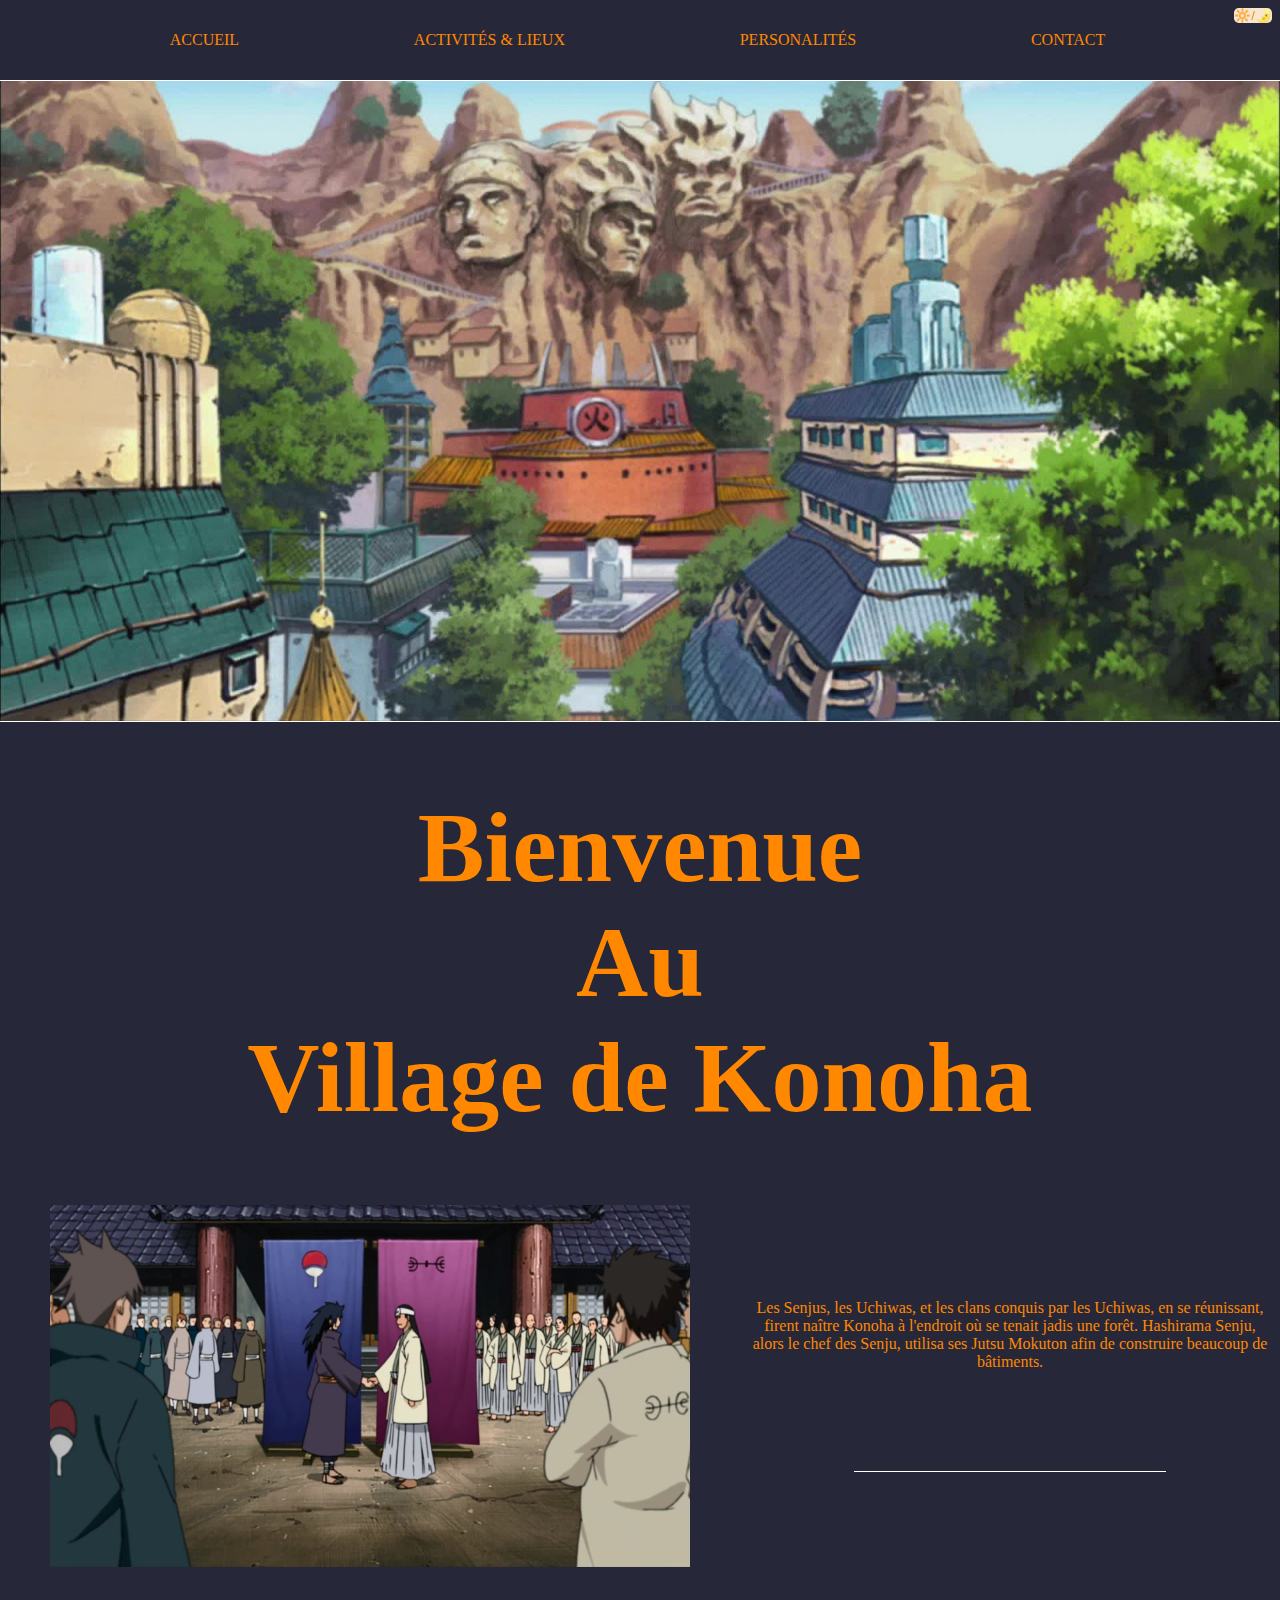
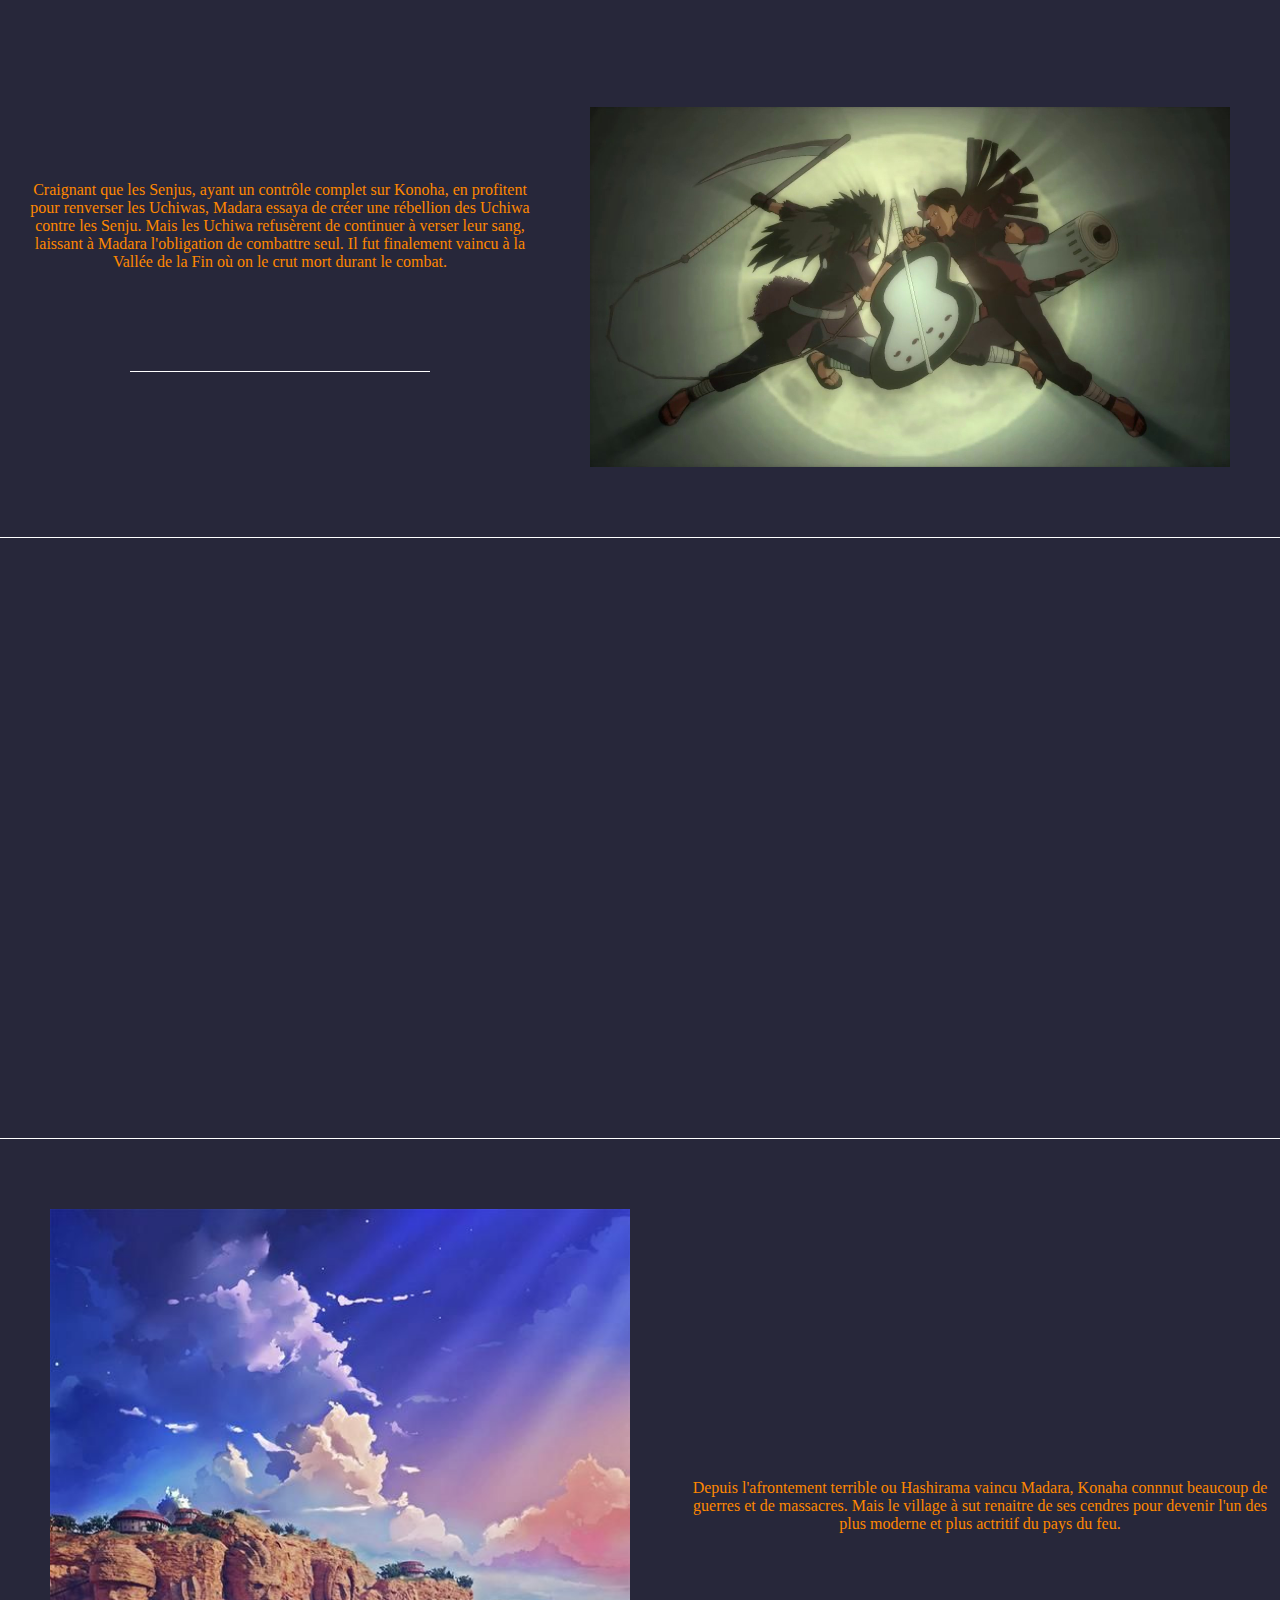
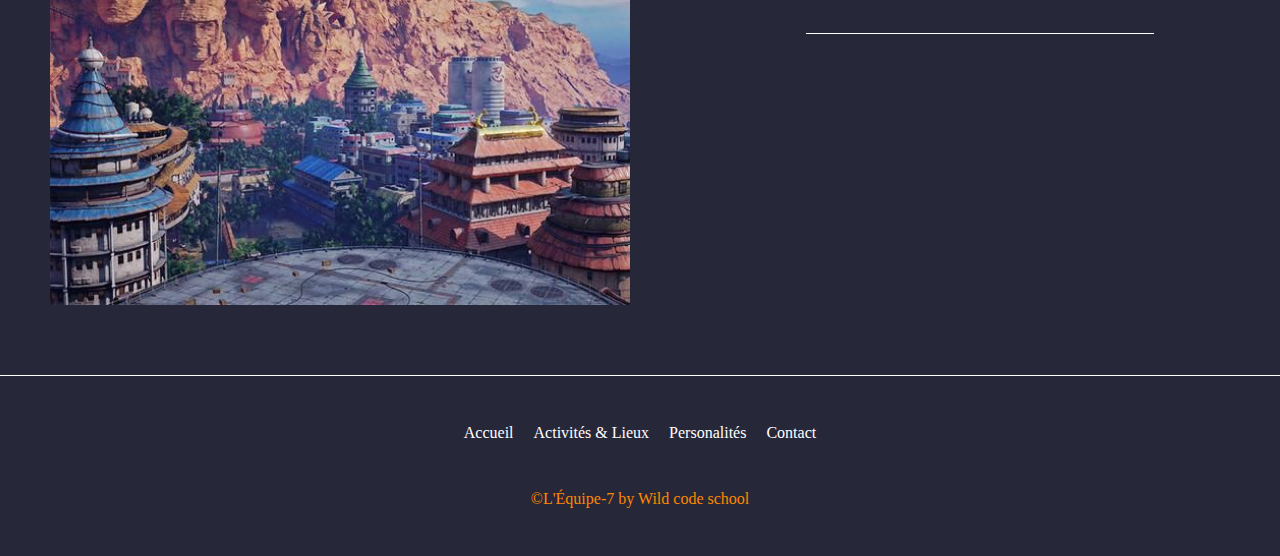
==== index.html @ 93fa55a9 "conflit" ====
<!DOCTYPE html>
<html lang="en">
  <head>
    <meta charset="UTF-8" />
    <meta http-equiv="X-UA-Compatible" content="IE=edge" />
    <meta name="viewport" content="width=device-width, initial-scale=1.0" />
    <title>Document</title>
    <link rel="stylesheet" href="style.css" />
  </head>
  <body>
    <header>
      <div class="btn-nav">
        <div class="barre"></div>
        <div class="barre"></div>
        <div class="barre"></div>
      </div>
      <div class="nav" id="nav">
        <ul>
          <li><a href="index.html">Accueil</a></li>
          <li><a href="lieu.html">Activités & Lieux</a></li>
          <li><a href="perso.html">Personalités</a></li>
          <li><a href="contact.html">Contact</a></li>
        </ul>
      </div>
      <button id="btn-toggle">&#x1F506;/&#x1F31B;</button>
    </header>
    <main>
      <div id="home">
        <img src="assets/konoha.jpeg" alt="" />
        <h1>
          Bienvenue <br />
          Au <br />
          Village de Konoha
        </h1>
      </div>
      <section class="one">
        <img src="assets/Uchiwa_et_Senju.webp" alt="status" />

        <p>
          Les Senjus, les Uchiwas, et les clans conquis par les Uchiwas, en se
          réunissant, firent naître Konoha à l'endroit où se tenait jadis une
          forêt. Hashirama Senju, alors le chef des Senju, utilisa ses Jutsu
          Mokuton afin de construire beaucoup de bâtiments.
          <span class="line"></span>
        </p>
      </section>
      <section class="two">
        <img src="assets/combat.jpeg" alt="status" />
        <p>
          Craignant que les Senjus, ayant un contrôle complet sur Konoha, en
          profitent pour renverser les Uchiwas, Madara essaya de créer une
          rébellion des Uchiwa contre les Senju. Mais les Uchiwa refusèrent de
          continuer à verser leur sang, laissant à Madara l'obligation de
          combattre seul. Il fut finalement vaincu à la Vallée de la Fin où on
          le crut mort durant le combat. <span class="line"></span>
        </p>
      </section>
      <div id="middle"></div>
      <section class="three">
        <img src="assets/Konohaaa.jpeg" alt="status" />
        <p>
          Depuis l'afrontement terrible ou Hashirama vaincu Madara, Konaha
          connnut beaucoup de guerres et de massacres. Mais le village à sut
          renaitre de ses cendres pour devenir l'un des plus moderne et plus
          actritif du pays du feu. <span class="line"></span>
        </p>
      </section>
    </main>
    <footer class="foot">

      <ul>
        <li><a href="index.html">Accueil</a></li>
        <li><a href="">Activités & Lieux</a></li>
        <li><a href="">Personalités</a></li>
        <li><a href="contact.html">Contact</a></li>
      </ul>
      <p>&copy;L'Équipe-7 by Wild code school</p>
    </footer>

    <script src="app.js"></script>
    <script src="theme.js"></script>
  </body>
</html>
---- style.css ----
* {
  margin: 0;
  padding: 0;
}
body.light {
  background-color: rgb(247, 231, 208);
  color: black;
}
header.light {
  background-color: rgb(247, 231, 208);
  color: black;
}
.nav.light {
  background-color: rgb(247, 231, 208);
  color: black;
}
button.dark {
  background-color: rgb(39, 39, 58);
}
div.barre.dark {
  background-color: rgb(39, 39, 58);
}
a.light {
  color: black !important;
}

button {
  background-color: rgb(247, 231, 208);
  border-radius: 0.3rem;
  color: rgb(255, 136, 0);
  border: none;
  cursor: pointer;
  float: right;
  z-index: 150;
  position: absolute;
  right: 0;
  margin: 0.5rem 0.5rem 0 0;
}

#home img{
    width: 100%;
    border-bottom: solid 1px white;
}
#home h1{
    width: 100%;
    height: 100%;
    padding-top: 5%;
    text-align: center;
}

body {
  background-color: rgb(39, 39, 58);
  color: rgb(255, 136, 0);
}


#home h1 {
  width: 100%;
  height: 100%;
  /* margin-top: 50%; */
  padding-top: 5%;
  text-align: center;
  /* font-size: 0px; */
}
#middle {
  display: none;
}
/* HEADER ET MENU BURGER*/

.nav {
  position: fixed;
  left: 0;
  padding: 30px;
  background-color: rgb(39, 39, 58);
  /*width: 25%;*/
  height: 100%;
  transform: translateX(-150%);
  -webkit-transform: rotateX(-150%);
  transition: transform.6s ease-in-out;
  -webkit-transition: transform.6s ease-in-out;
  border-bottom: solid 1px rgb(255, 255, 255);
  z-index: 50;
}
.nav.isOpen {
  transform: translateX(0%);
  -webkit-transform: translateX(0%);
}
.nav ul {
  align-items: center;
}
.nav ul li {
  list-style: none;
  margin: 40px 0;
  padding-right: 5px;
}
.nav ul li:hover {
  border-bottom: solid 1px orange;
}
.nav ul li a {
  color: rgb(255, 136, 0);
  text-transform: uppercase;
  margin: 20px 0;
  text-decoration: none;
}
.nav ul li a:hover {
  cursor: pointer;
  color: white;
}
.btn-nav {
  height: 30px;
  position: fixed;
  top: 10px;
  z-index: 20;
  margin: 15px;
  cursor: pointer;
  z-index: 99;
}
.btn-nav .barre.white {
  background: white;
}
.btn-nav .barre {
  width: 30px;
  height: 3px;
  background-color: rgb(255, 255, 255);
  margin-top: 3px;
}
header {
  background-color: rgb(39, 39, 58);
  height: 70px;
  border-bottom: solid 1px white;
}
p {
  text-align: center;
}
.one img {
  width: 100%;
  margin: 20px 0;
}
.one p {
  padding: 10px;
  font-size: 16px;
}
.two img {
  width: 100%;
  margin: 20px 0;
}
.two p {
  padding: 10px;
  font-size: 16px;
  padding-bottom: 30px;
}
.three img {
  width: 100%;
  margin: 20px 0;
}
.three p {
  padding: 10px;
  font-size: 16px;
}
    /*CONTENU FOOTER*/
.foot {
    display: flex;
    justify-content: space-evenly;
    align-items: center;
    background-color:rgb(39,39,58);
    border-top: solid 1px white;
    height: 20vh;
    flex-direction: column;
}
.foot ul {
    list-style: none;
    display: flex;
    justify-content: space-between;
}
.foot li{
    margin-left: 10px ;
    margin-right: 10px ;

}
.foot a {
    text-decoration: none;
    color: #fff;

}
     /* MEDIA RESPONSIVE*/

@media screen and (min-width: 768px) {
  .one {
    display: flex;
    align-items: center;
  }
  .two {
    display: flex;
    align-items: center;
    flex-direction: row-reverse;
  }
  .three {
    display: flex;
    align-items: center;
  }
  .one img {
    padding: 50px;
    width: 50%;
  }
  .one p {
    width: 80ch;
  }
  .two img {
    padding: 50px;
    width: 50%;
  }
  .two p {
    width: 90ch;
    margin-left: 20px;
  }
  .three img {
    padding: 50px;
    width: 50%;
  }
  .three p {
    width: 80ch;
  }
  .nav {
    width: 100%;
    height: 80px;
    transform: translateX(0%);
    -webkit-transform: rotateX(0%);
    margin: 0;
    padding: 0;
  }
  .nav ul {
    display: flex;
    justify-content: space-evenly;
    height: 100%;
  }
  .nav ul li {
    list-style: none;
    margin: 0;
  }
  header {
    height: 20px;
  }
  #home img {
    width: 100%;
    height: 700px;
    border-bottom: solid 1px white;
  }
  #home h1 {
    width: 100%;
    height: 100%;
    /* margin-top: 50%; */
    padding-top: 5%;
    font-size: 3rem;
    text-align: center;
    font-size: 100px;
  }
  h2 {
    display: flex;
    justify-content: center;
    align-items: flex-end;
    height: 5vw;
    font-size: 40px;
  }
  .line {
    height: 1px;
    width: 60%;
    background-color: #fff;
    display: block;
    margin: 0 auto;
    margin-top: 100px;
  }
  .btn-nav .barre {
    display: none;
  }
  #middle {
    background-image: url(assets/madara.webp);
    background-attachment: fixed;
    background-position: center;
    background-repeat: no-repeat;
    background-size: cover;
    z-index: 20;
    height: 600px;
    border-bottom: solid 1px white;
    border-top: solid 1px white;
    display: block;
  }
}
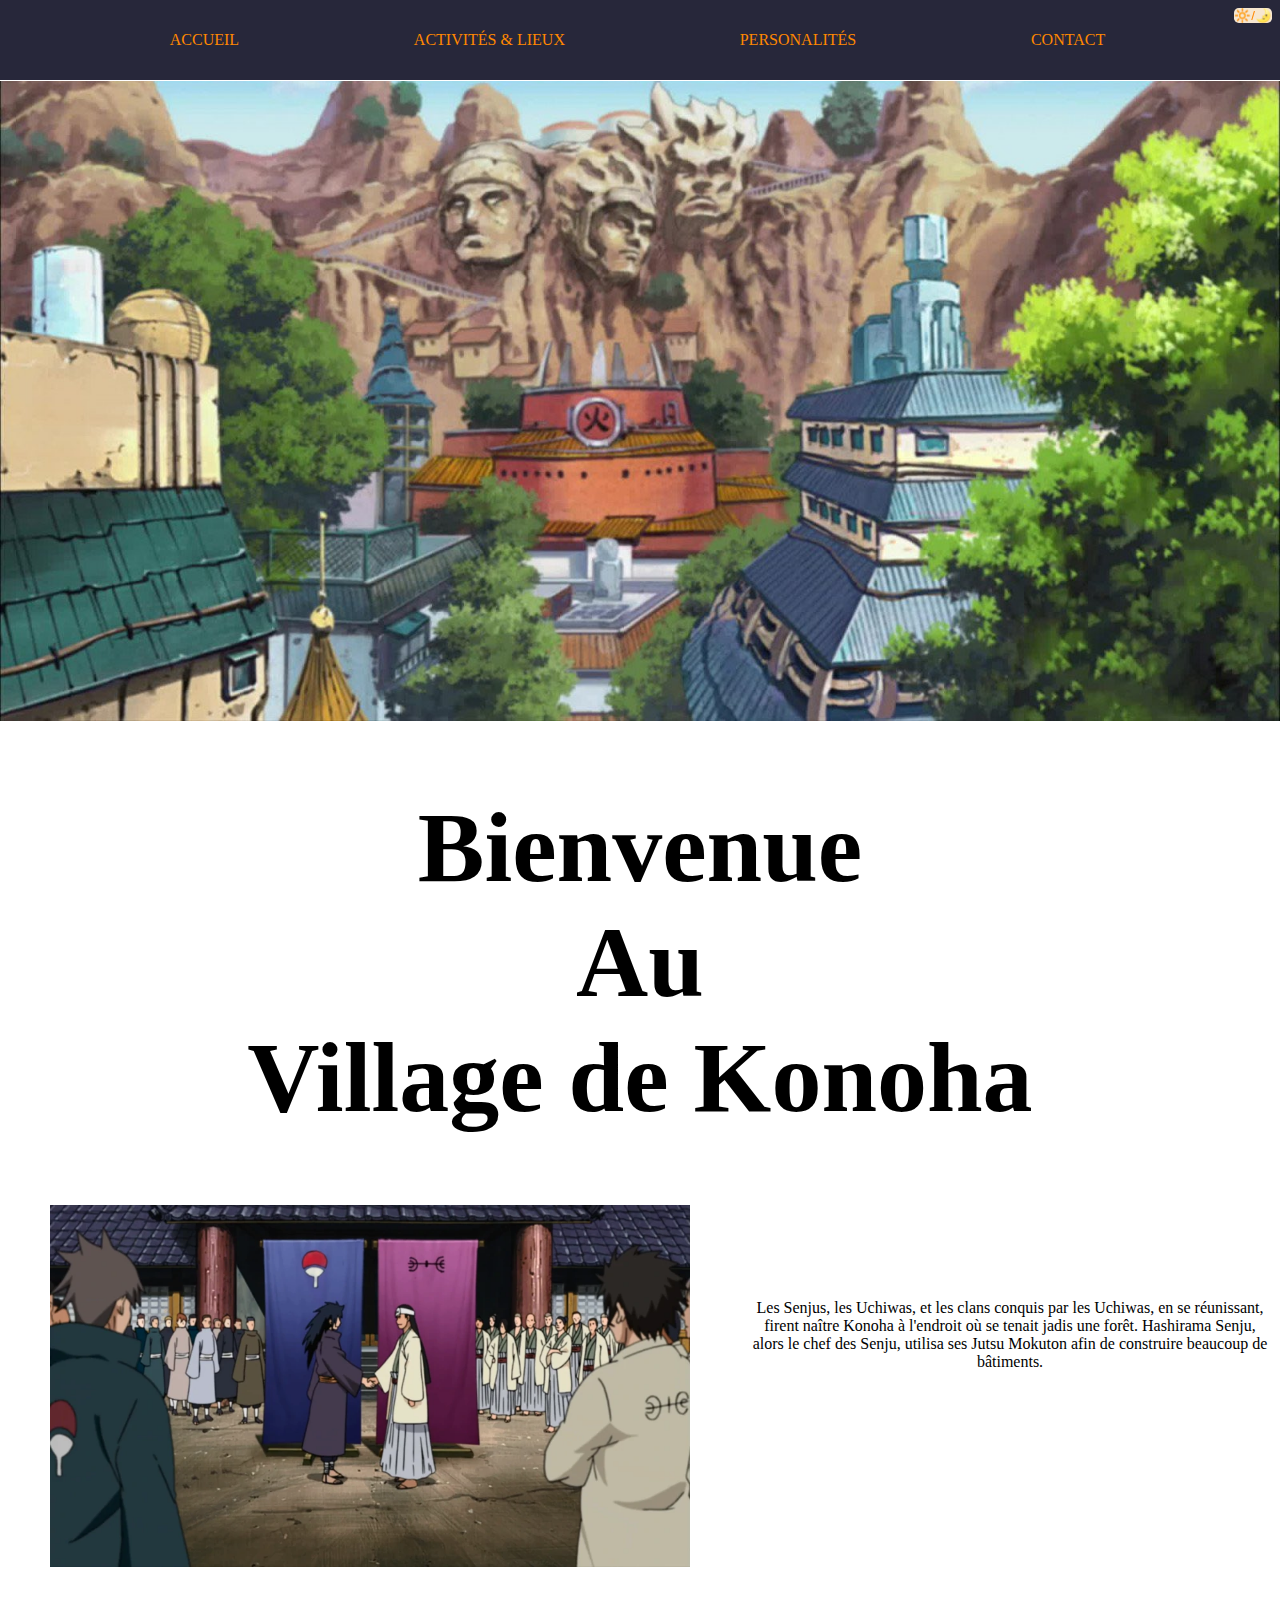
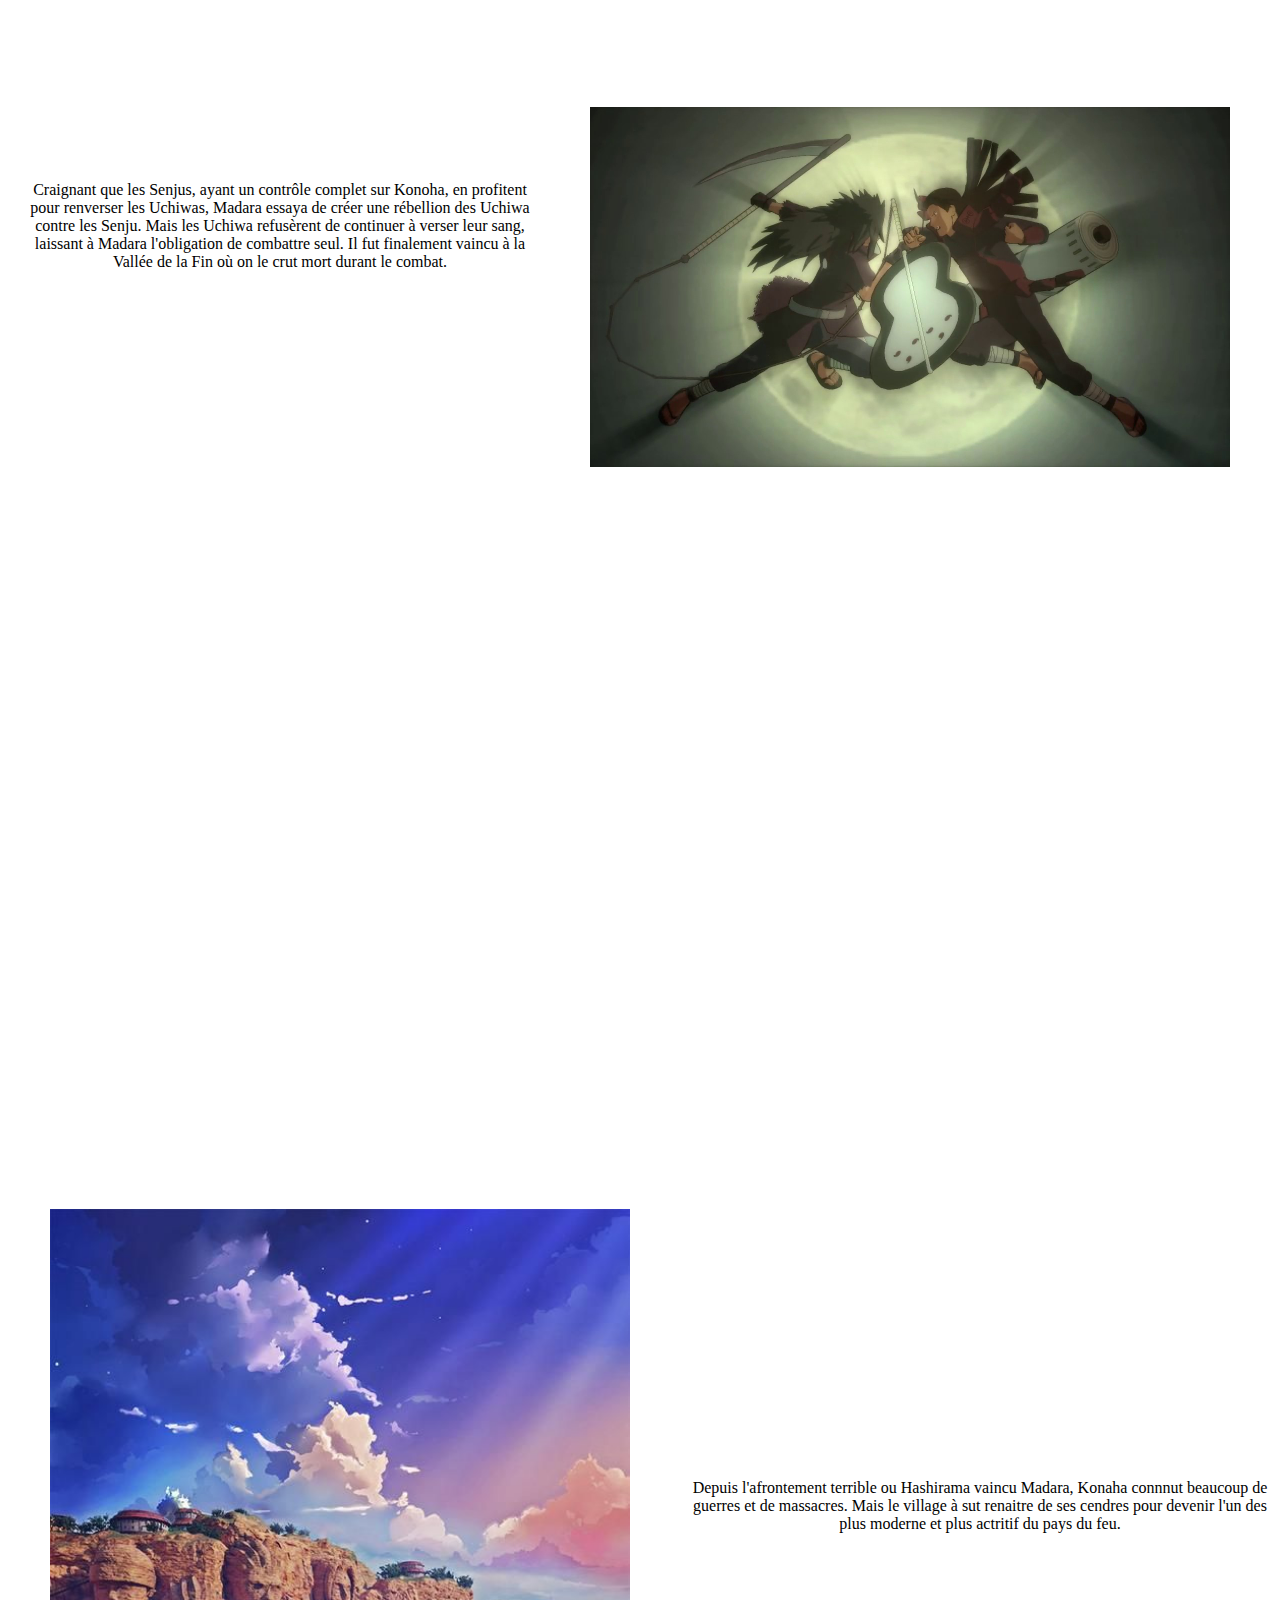
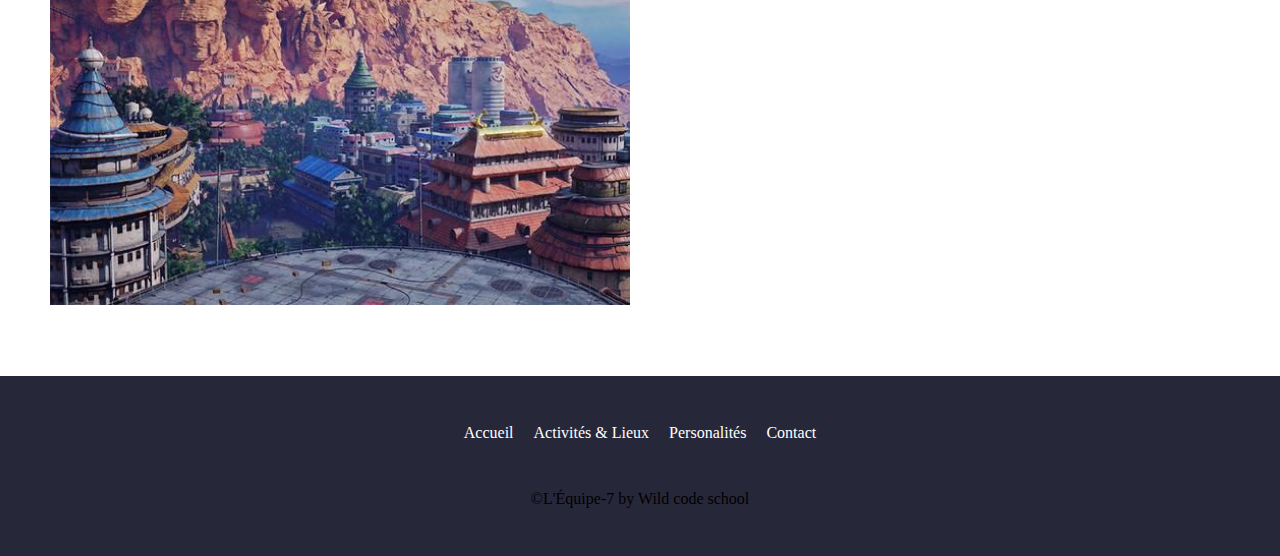
==== commit b37b8711: "c'est de la merde" ====
--- a/index.html
+++ b/index.html
@@ -35,7 +35,6 @@
       </div>
       <section class="one">
         <img src="assets/Uchiwa_et_Senju.webp" alt="status" />
-
         <p>
           Les Senjus, les Uchiwas, et les clans conquis par les Uchiwas, en se
           réunissant, firent naître Konoha à l'endroit où se tenait jadis une
@@ -67,7 +66,6 @@
       </section>
     </main>
     <footer class="foot">
-
       <ul>
         <li><a href="index.html">Accueil</a></li>
         <li><a href="">Activités & Lieux</a></li>
--- a/style.css
+++ b/style.css
@@ -6,6 +6,10 @@
   background-color: rgb(247, 231, 208);
   color: black;
 }
+p.card-p {
+  color: white;
+}
+
 header.light {
   background-color: rgb(247, 231, 208);
   color: black;
@@ -20,9 +24,7 @@
 div.barre.dark {
   background-color: rgb(39, 39, 58);
 }
-a.light {
-  color: black !important;
-}
+
 
 button {
   background-color: rgb(247, 231, 208);
@@ -36,7 +38,6 @@
   right: 0;
   margin: 0.5rem 0.5rem 0 0;
 }
-
 #home img{
     width: 100%;
     border-bottom: solid 1px white;
@@ -47,13 +48,6 @@
     padding-top: 5%;
     text-align: center;
 }
-
-body {
-  background-color: rgb(39, 39, 58);
-  color: rgb(255, 136, 0);
-}
-
-
 #home h1 {
   width: 100%;
   height: 100%;
@@ -115,6 +109,10 @@
   cursor: pointer;
   z-index: 99;
 }
+
+ul li a.light {
+  color: black ;
+}
 .btn-nav .barre.white {
   background: white;
 }
@@ -182,6 +180,11 @@
     color: #fff;
 
 }
+
+
+
+
+
      /* MEDIA RESPONSIVE*/
 
 @media screen and (min-width: 768px) {
@@ -272,6 +275,7 @@
   .btn-nav .barre {
     display: none;
   }
+  
   #middle {
     background-image: url(assets/madara.webp);
     background-attachment: fixed;
@@ -284,4 +288,4 @@
     border-top: solid 1px white;
     display: block;
   }
-}+}
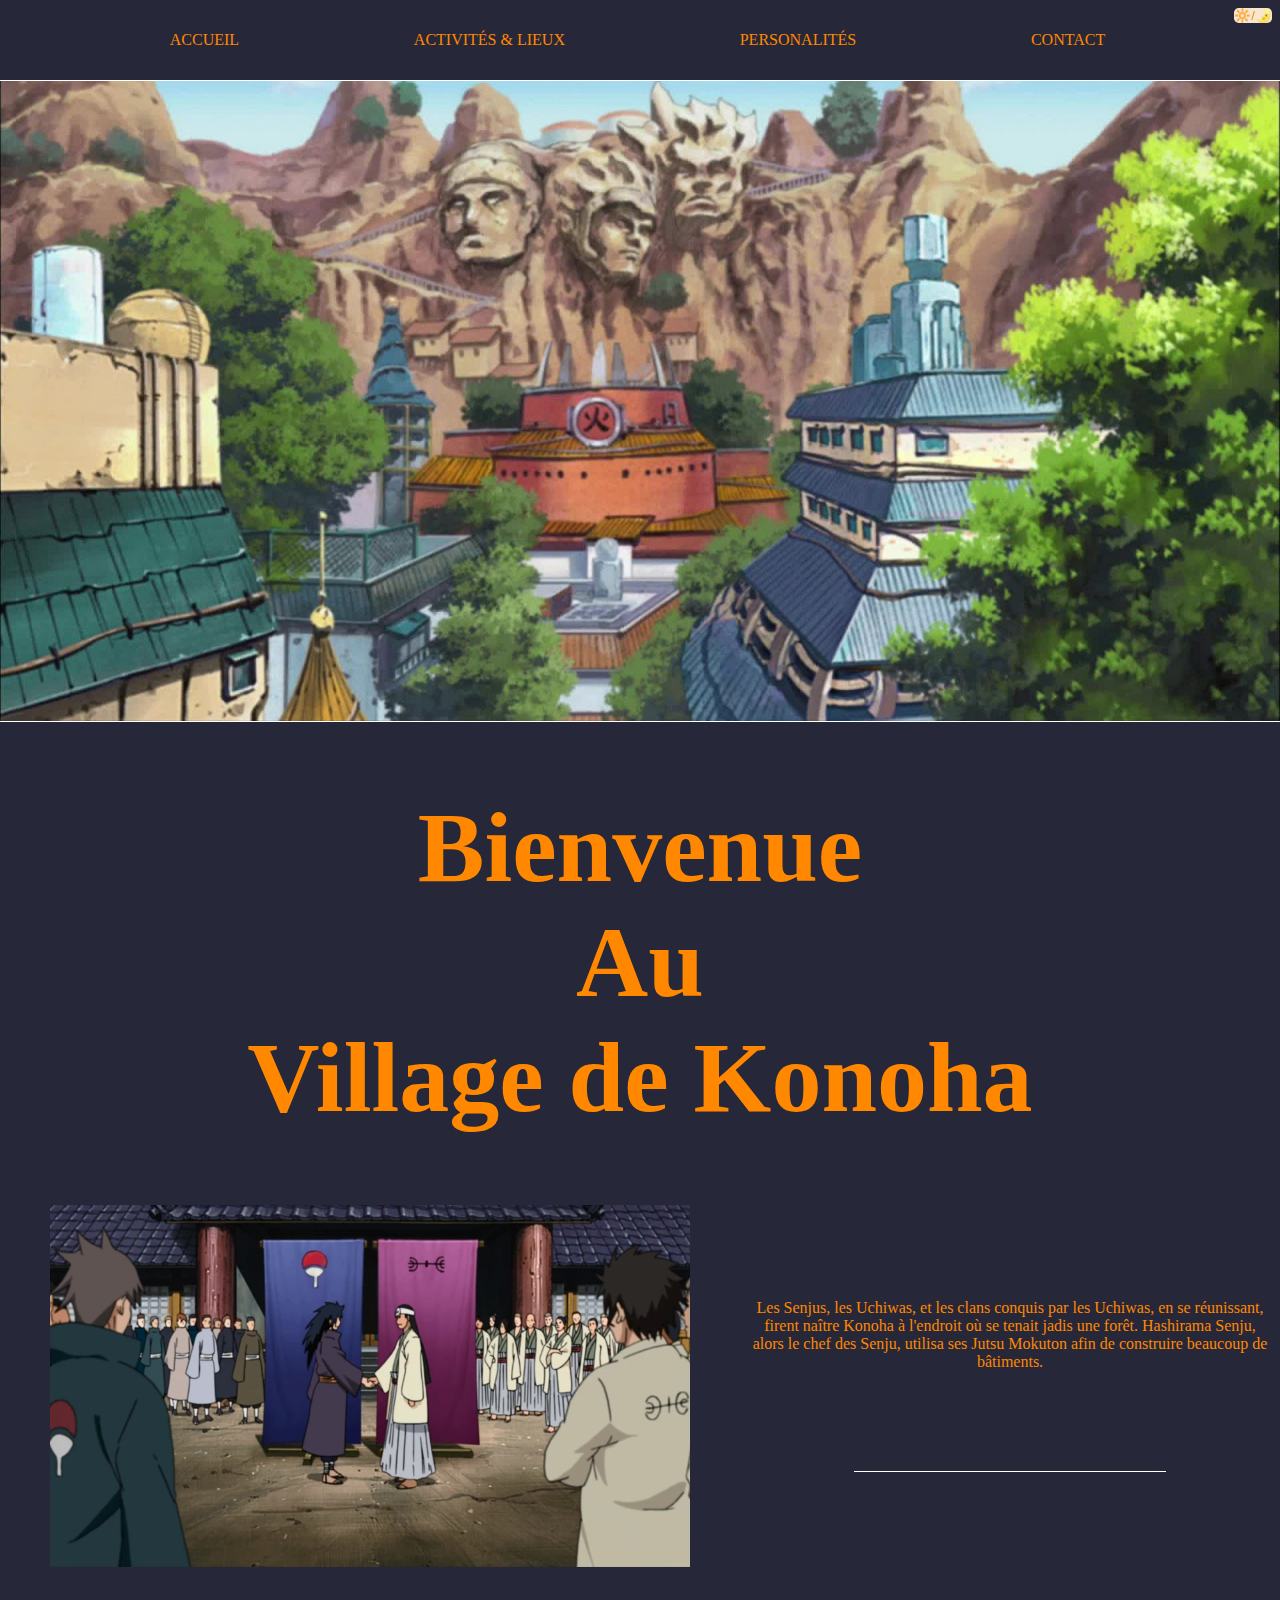
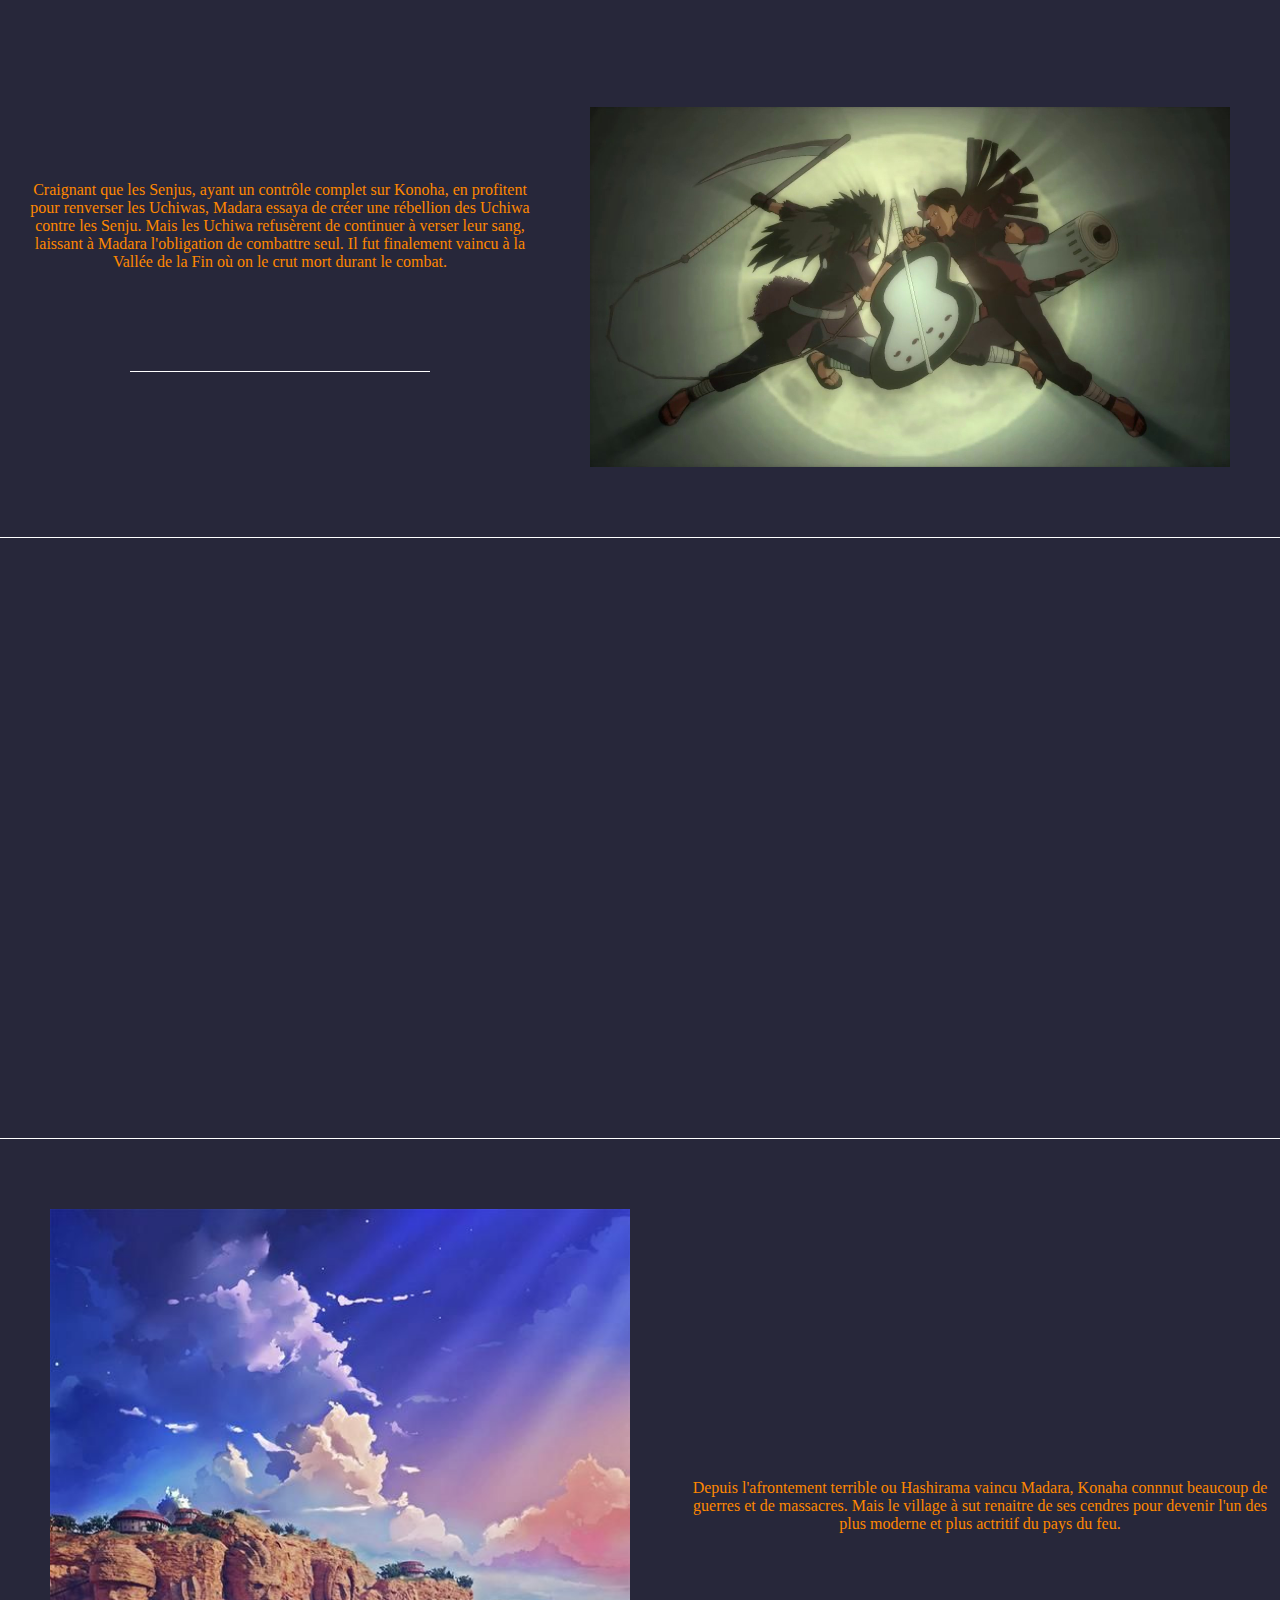
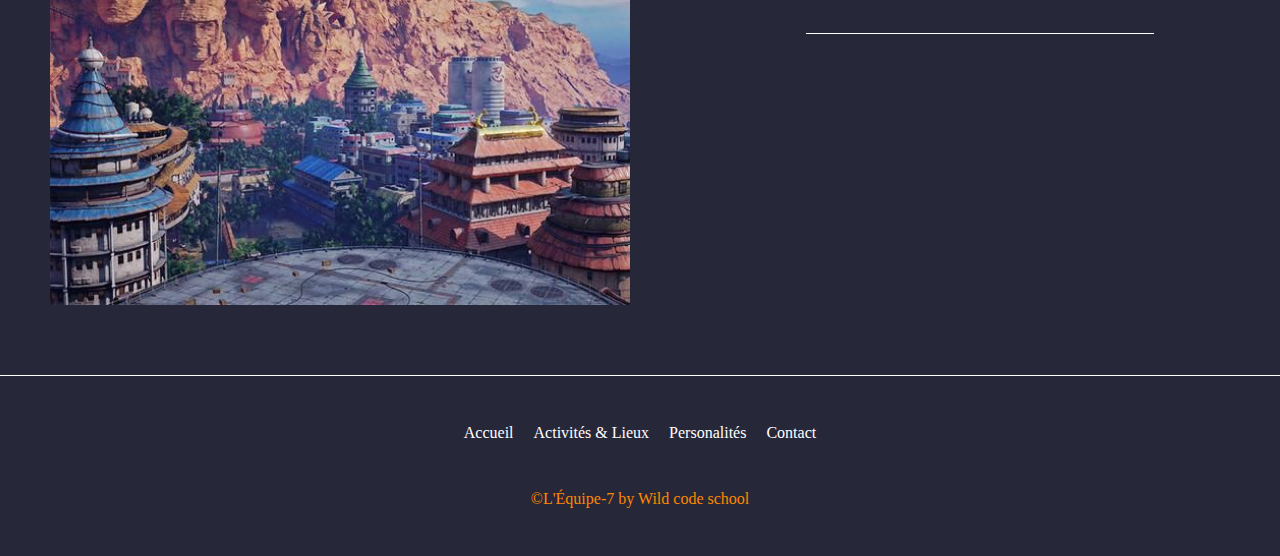
==== commit b561d4de: "presque finis" ====
--- a/index.html
+++ b/index.html
@@ -68,8 +68,8 @@
     <footer class="foot">
       <ul>
         <li><a href="index.html">Accueil</a></li>
-        <li><a href="">Activités & Lieux</a></li>
-        <li><a href="">Personalités</a></li>
+        <li><a href="lieu.html">Activités & Lieux</a></li>
+        <li><a href="perso.html">Personalités</a></li>
         <li><a href="contact.html">Contact</a></li>
       </ul>
       <p>&copy;L'Équipe-7 by Wild code school</p>
--- a/style.css
+++ b/style.css
@@ -24,7 +24,10 @@
 div.barre.dark {
   background-color: rgb(39, 39, 58);
 }
-
+body {
+  background-color: rgb(39, 39, 58);
+  color: rgb(255, 136, 0);
+}
 
 button {
   background-color: rgb(247, 231, 208);
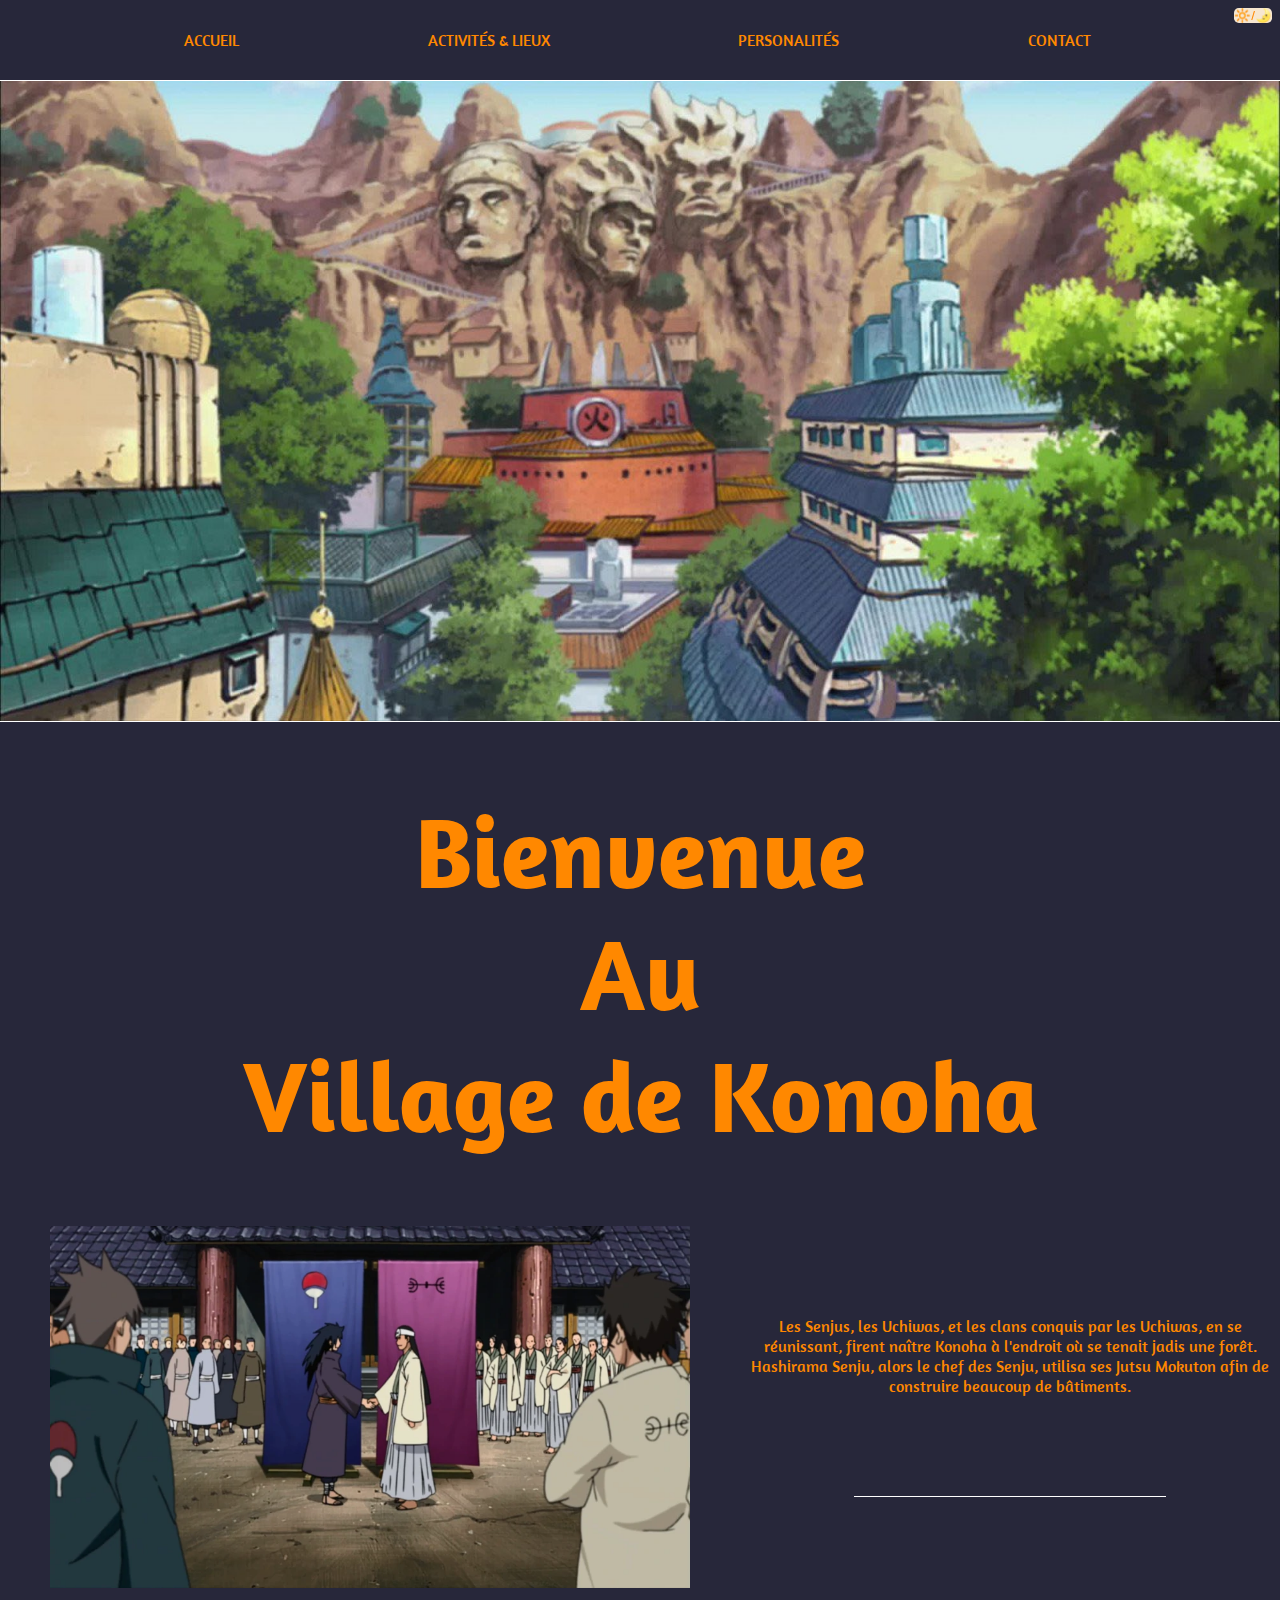
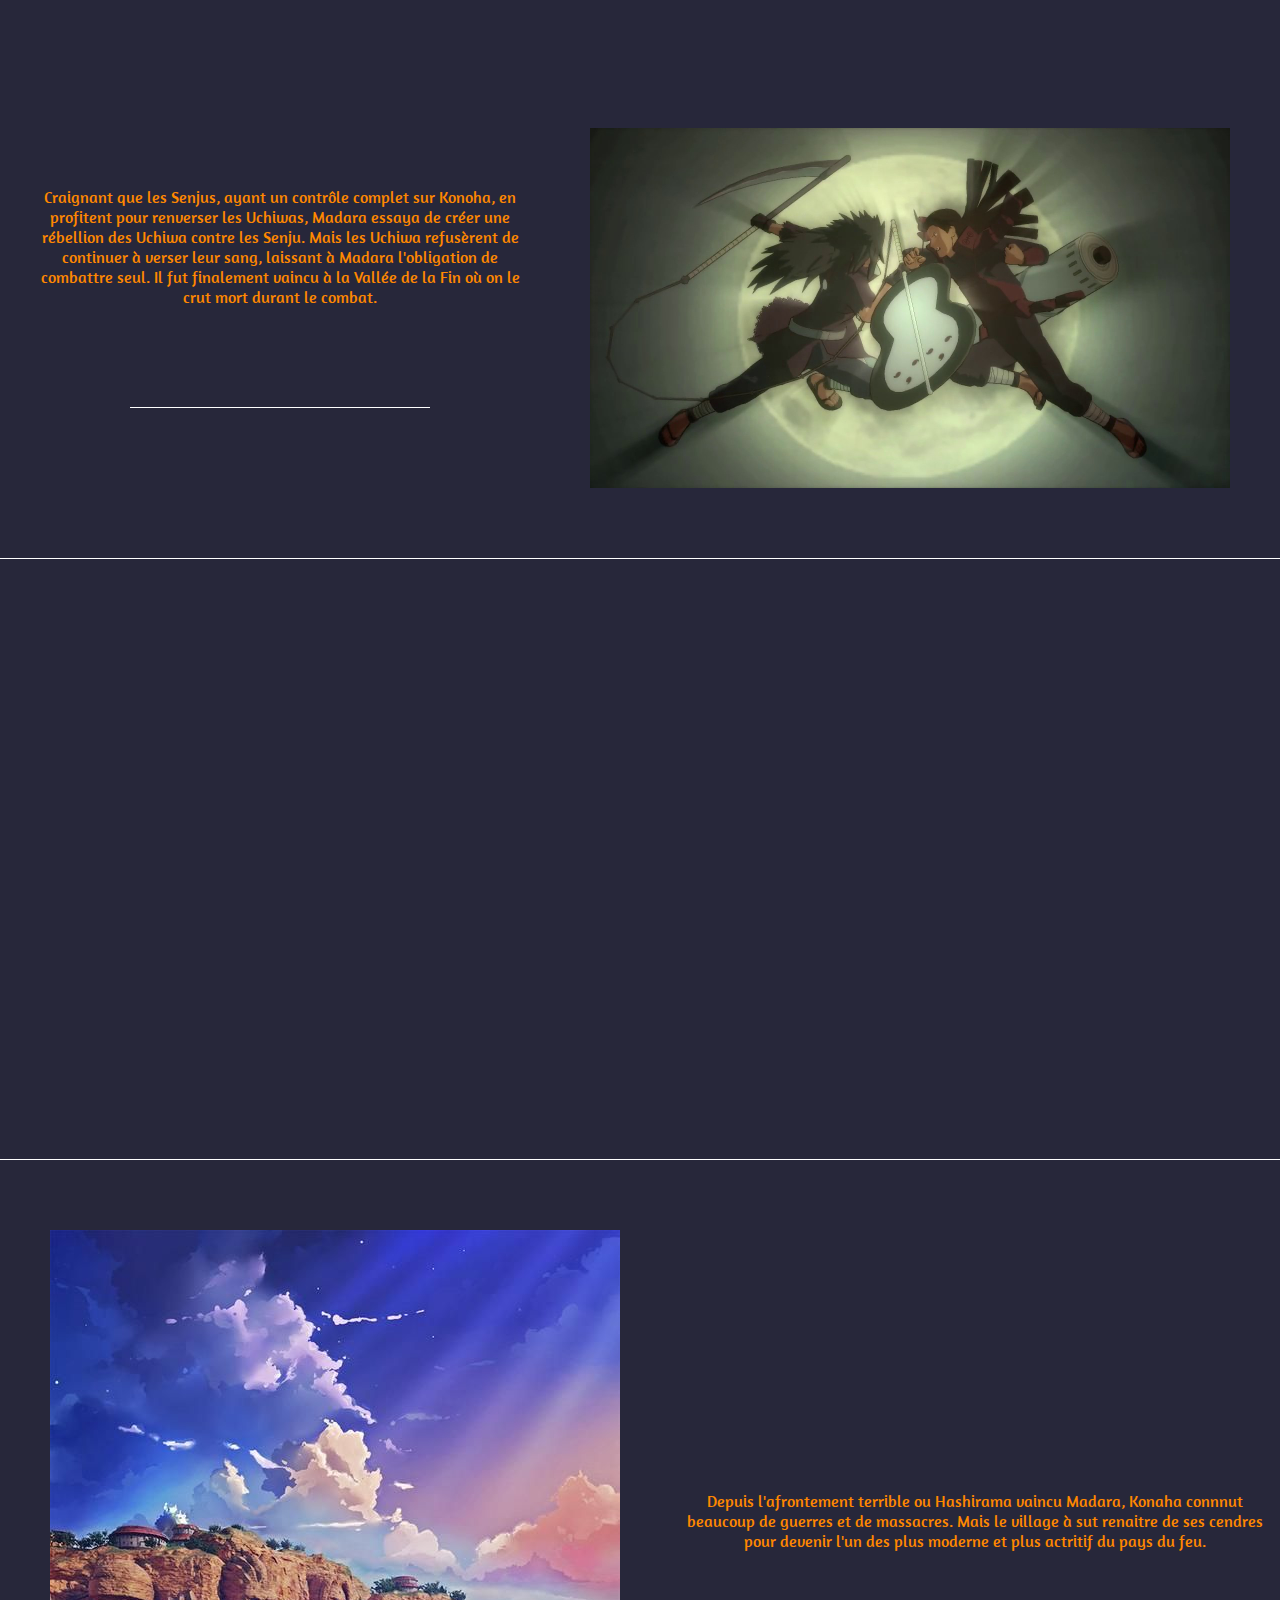
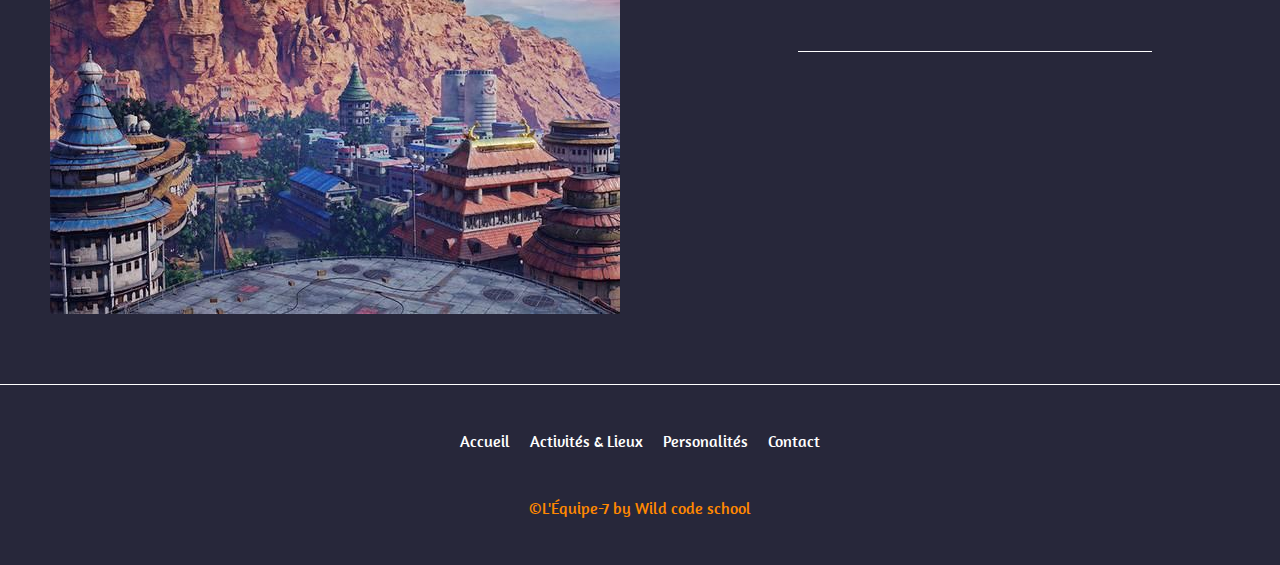
==== commit e75bb08f: "police" ====
--- a/index.html
+++ b/index.html
@@ -6,6 +6,9 @@
     <meta name="viewport" content="width=device-width, initial-scale=1.0" />
     <title>Document</title>
     <link rel="stylesheet" href="style.css" />
+    <link rel="preconnect" href="https://fonts.googleapis.com"> 
+<link rel="preconnect" href="https://fonts.gstatic.com" crossorigin> 
+<link href="https://fonts.googleapis.com/css2?family=Amaranth&display=swap" rel="stylesheet">
   </head>
   <body>
     <header>
--- a/style.css
+++ b/style.css
@@ -27,6 +27,7 @@
 body {
   background-color: rgb(39, 39, 58);
   color: rgb(255, 136, 0);
+  font-family: 'Amaranth', sans-serif;
 }
 
 button {
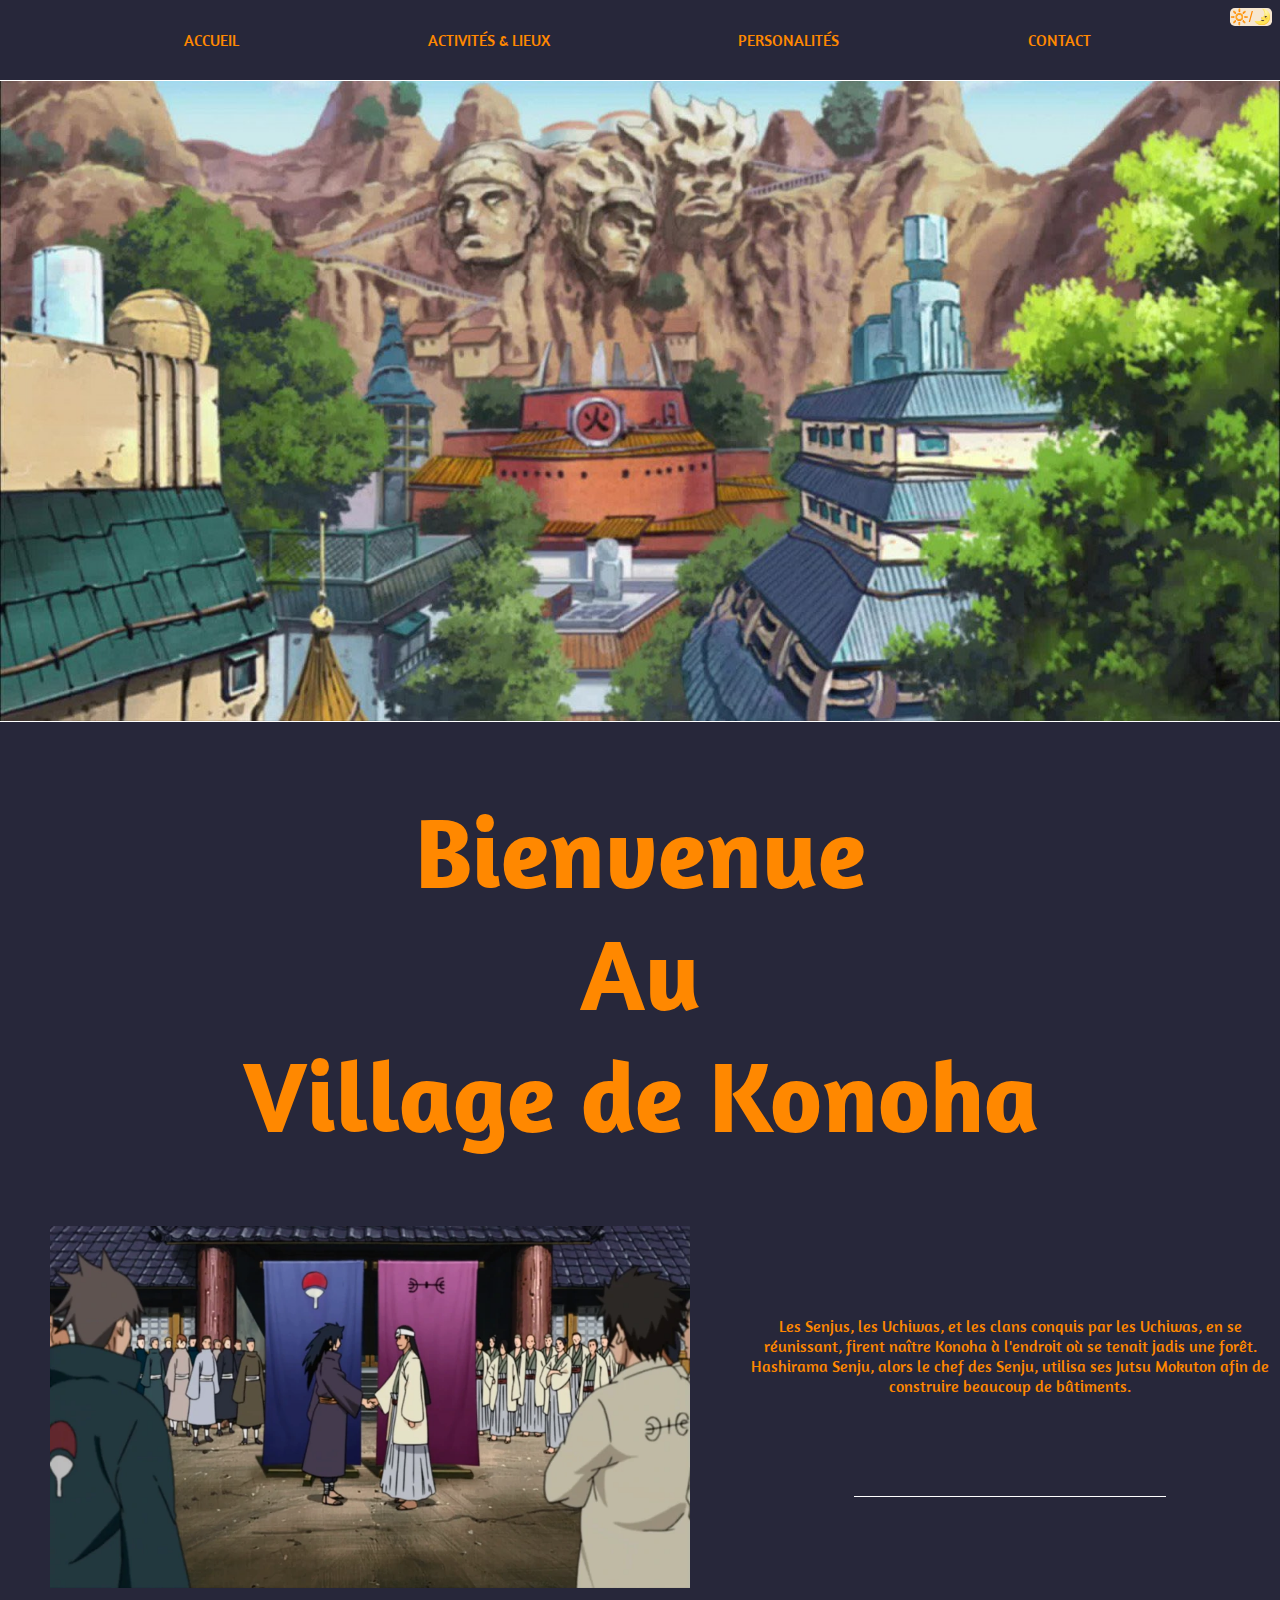
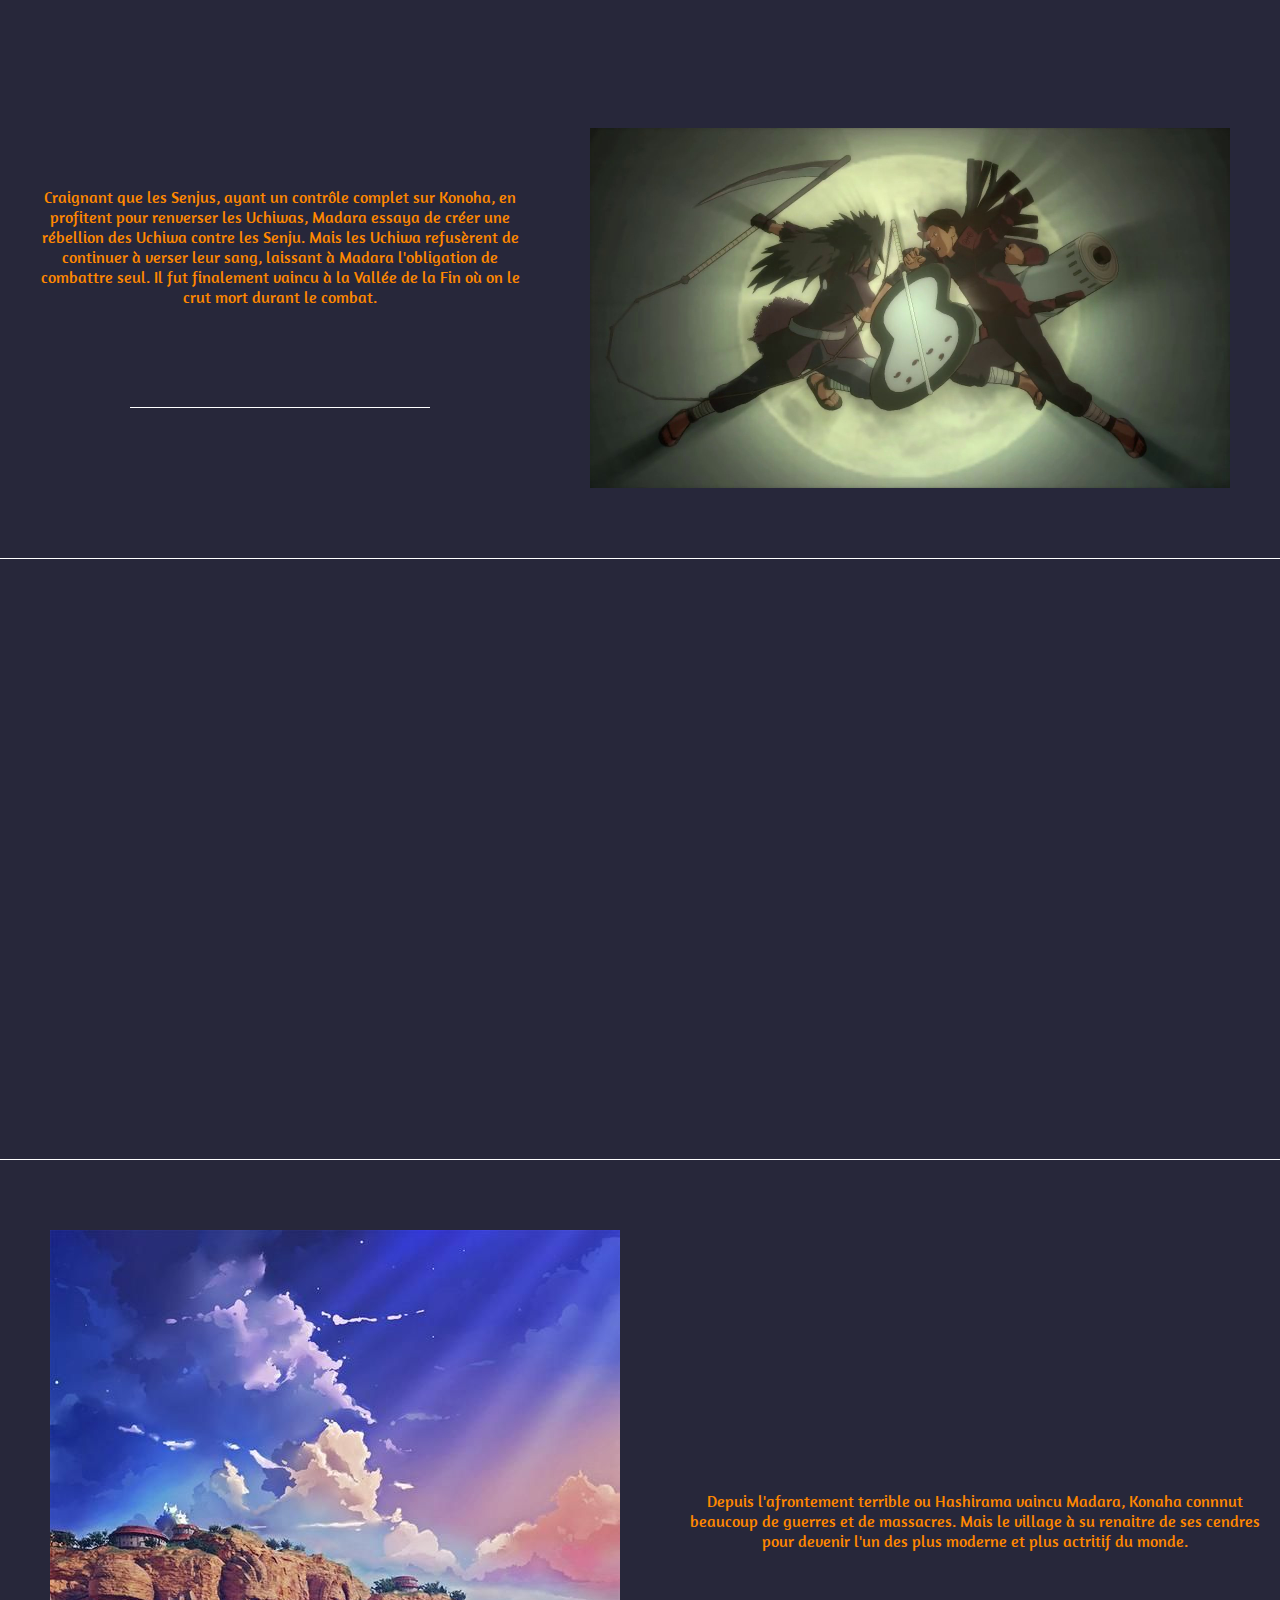
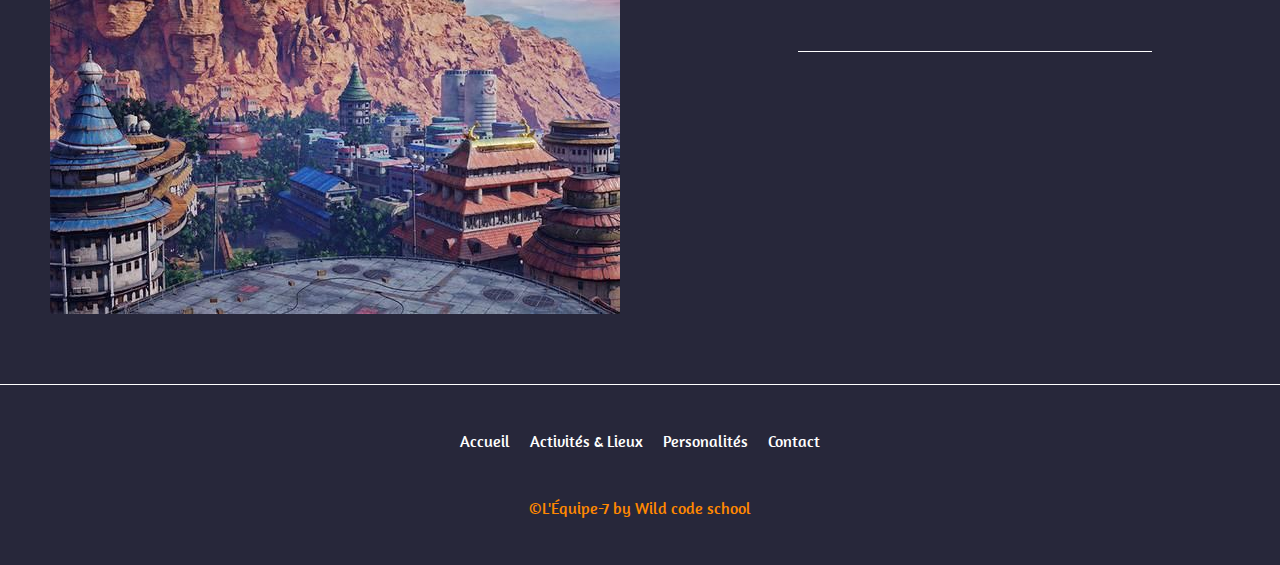
==== commit 90f440e7: "version final 1.01, ajustement texte" ====
--- a/index.html
+++ b/index.html
@@ -62,9 +62,9 @@
         <img src="assets/Konohaaa.jpeg" alt="status" />
         <p>
           Depuis l'afrontement terrible ou Hashirama vaincu Madara, Konaha
-          connnut beaucoup de guerres et de massacres. Mais le village à sut
+          connnut beaucoup de guerres et de massacres. Mais le village à su
           renaitre de ses cendres pour devenir l'un des plus moderne et plus
-          actritif du pays du feu. <span class="line"></span>
+          actritif du monde. <span class="line"></span>
         </p>
       </section>
     </main>
--- a/style.css
+++ b/style.css
@@ -8,6 +8,7 @@
 }
 p.card-p {
   color: white;
+  padding: 0 0.5rem 0 0.5rem;
 }
 
 header.light {
@@ -41,6 +42,7 @@
   position: absolute;
   right: 0;
   margin: 0.5rem 0.5rem 0 0;
+  font-size: 20px;
 }
 #home img{
     width: 100%;
@@ -91,9 +93,7 @@
   margin: 40px 0;
   padding-right: 5px;
 }
-.nav ul li:hover {
-  border-bottom: solid 1px orange;
-}
+
 .nav ul li a {
   color: rgb(255, 136, 0);
   text-transform: uppercase;
@@ -103,6 +103,7 @@
 .nav ul li a:hover {
   cursor: pointer;
   color: white;
+  border-bottom: solid 1px orange;
 }
 .btn-nav {
   height: 30px;
@@ -293,3 +294,6 @@
     display: block;
   }
 }
+button {
+  font-size: 15px;
+}
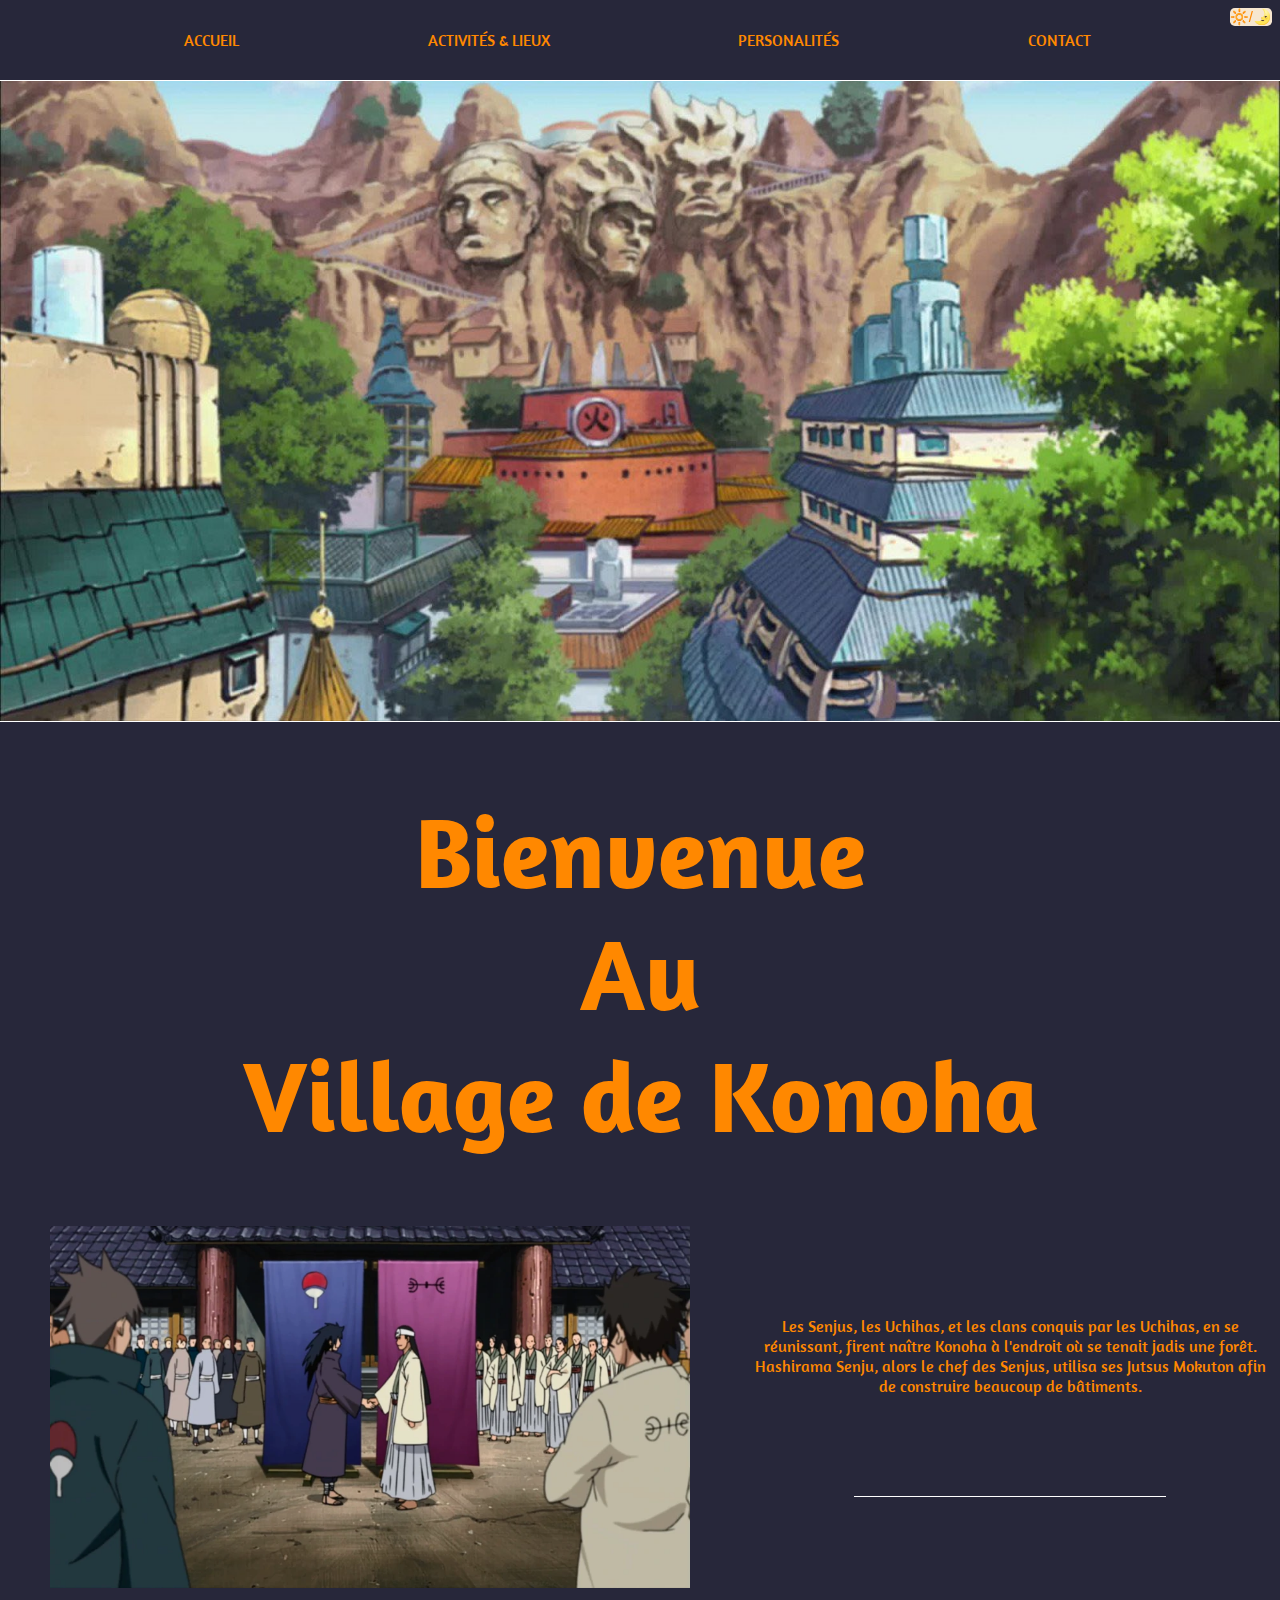
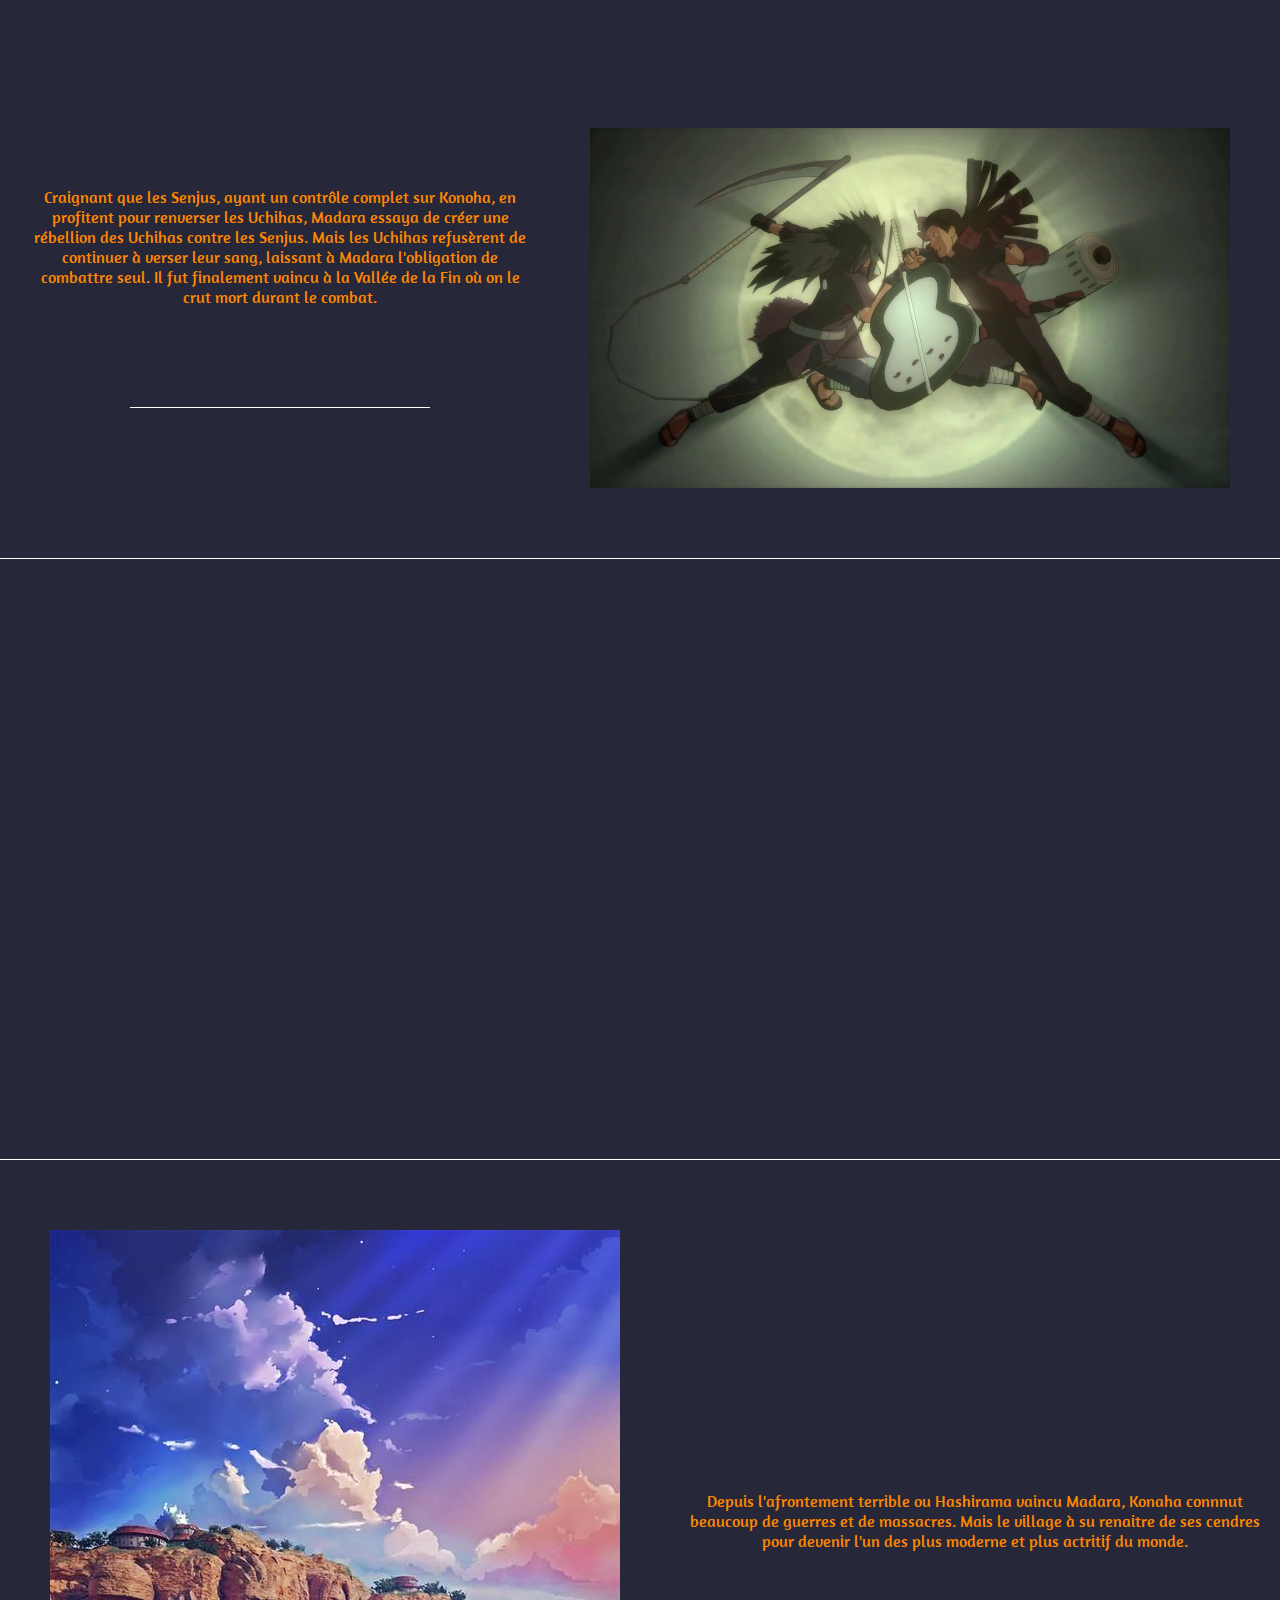
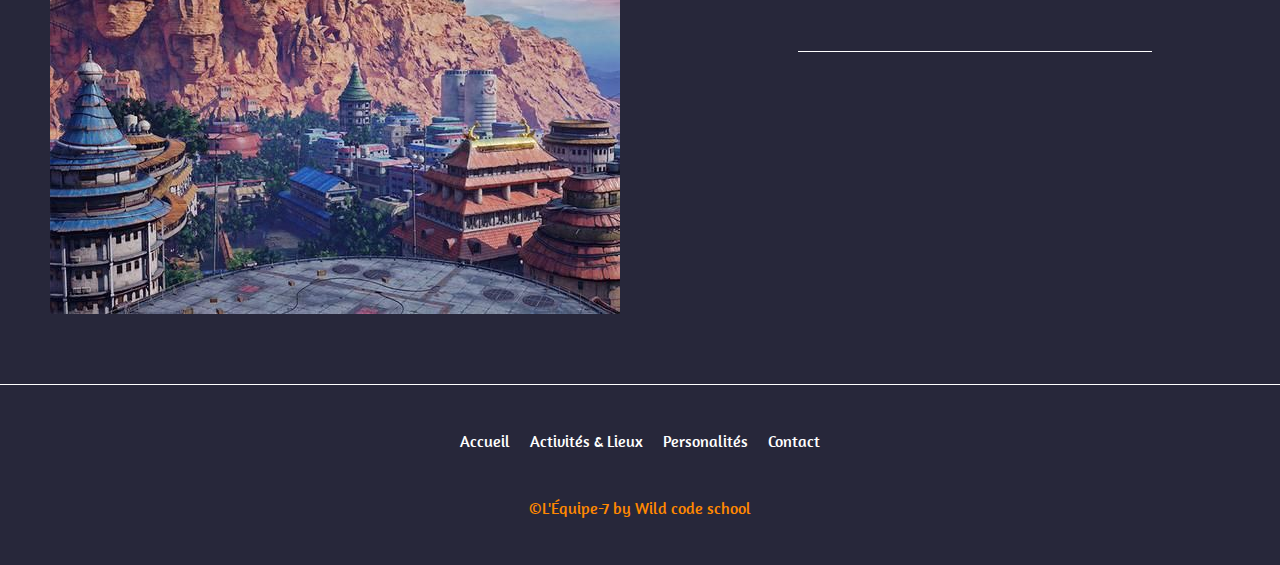
==== commit bfb72e69: "correction fautes d'orthographes" ====
--- a/index.html
+++ b/index.html
@@ -39,9 +39,9 @@
       <section class="one">
         <img src="assets/Uchiwa_et_Senju.webp" alt="status" />
         <p>
-          Les Senjus, les Uchiwas, et les clans conquis par les Uchiwas, en se
+          Les Senjus, les Uchihas, et les clans conquis par les Uchihas, en se
           réunissant, firent naître Konoha à l'endroit où se tenait jadis une
-          forêt. Hashirama Senju, alors le chef des Senju, utilisa ses Jutsu
+          forêt. Hashirama Senju, alors le chef des Senjus, utilisa ses Jutsus
           Mokuton afin de construire beaucoup de bâtiments.
           <span class="line"></span>
         </p>
@@ -50,8 +50,8 @@
         <img src="assets/combat.jpeg" alt="status" />
         <p>
           Craignant que les Senjus, ayant un contrôle complet sur Konoha, en
-          profitent pour renverser les Uchiwas, Madara essaya de créer une
-          rébellion des Uchiwa contre les Senju. Mais les Uchiwa refusèrent de
+          profitent pour renverser les Uchihas, Madara essaya de créer une
+          rébellion des Uchihas contre les Senjus. Mais les Uchihas refusèrent de
           continuer à verser leur sang, laissant à Madara l'obligation de
           combattre seul. Il fut finalement vaincu à la Vallée de la Fin où on
           le crut mort durant le combat. <span class="line"></span>
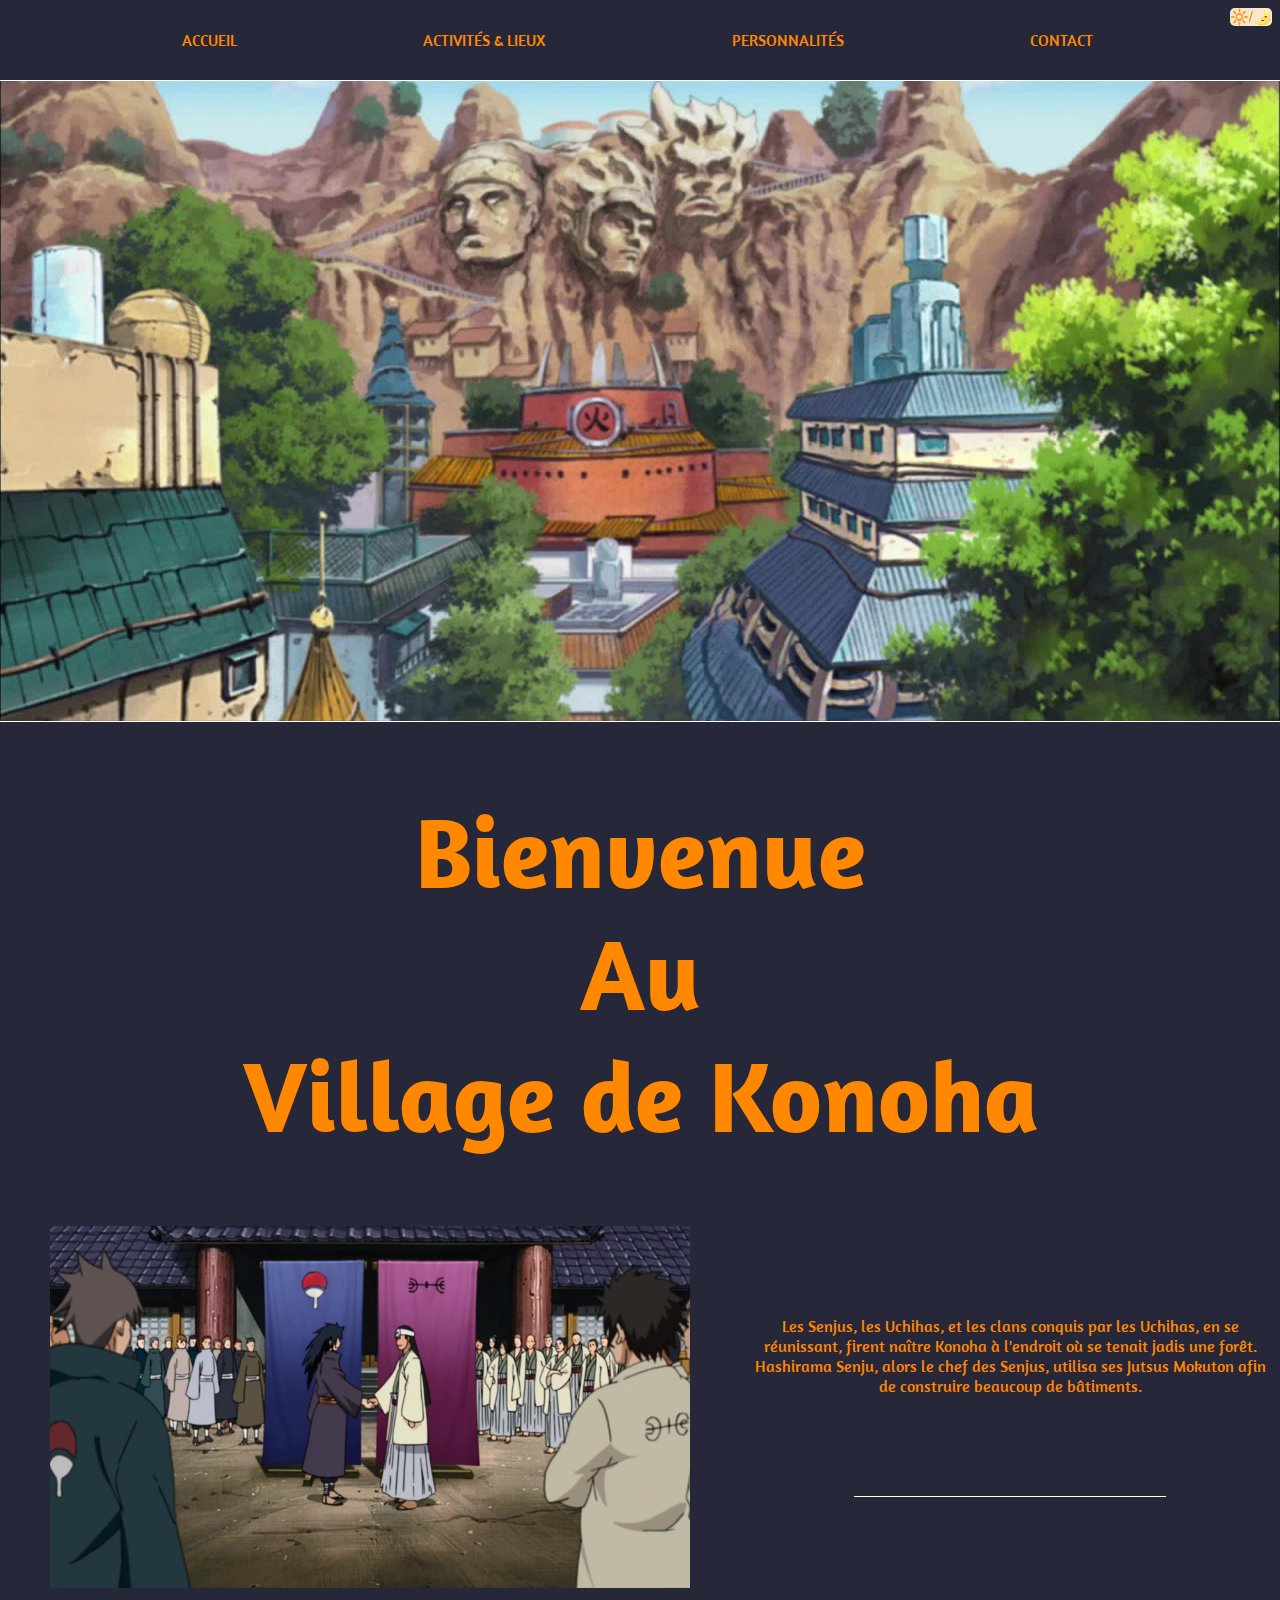
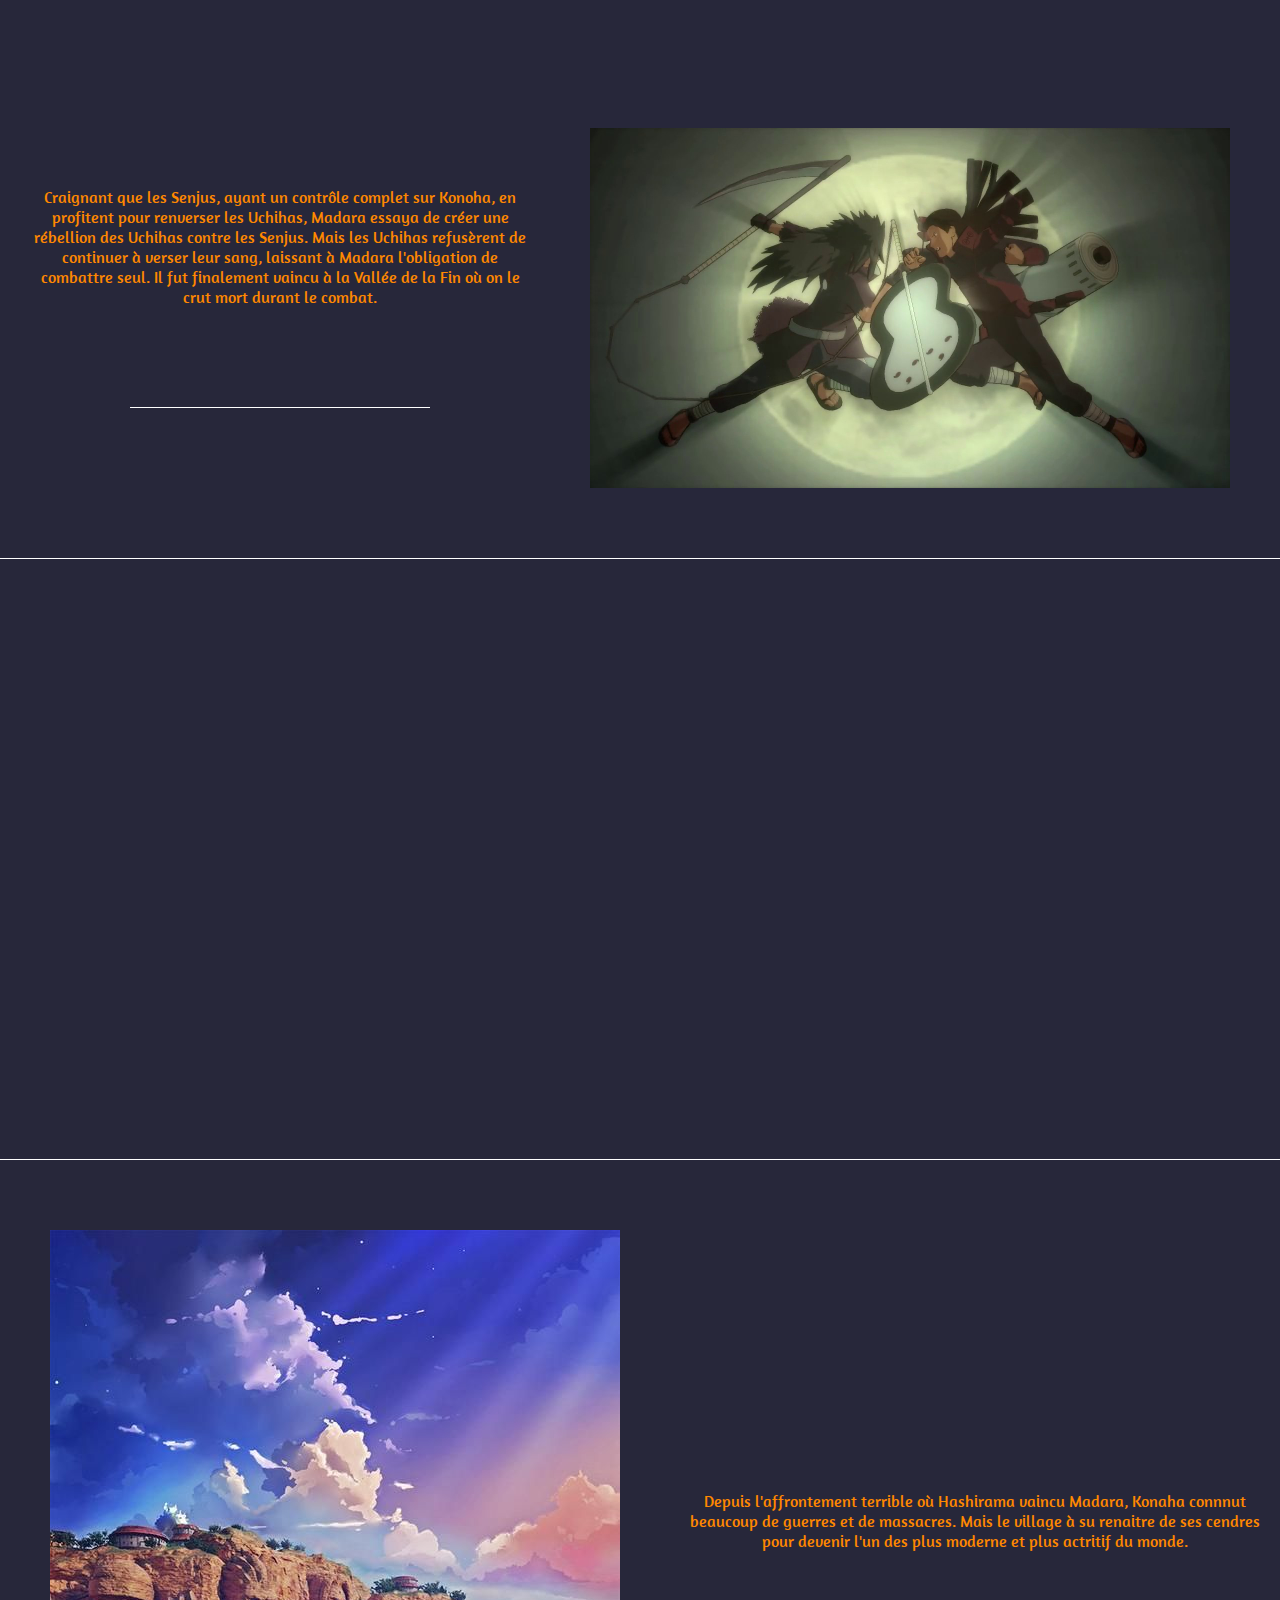
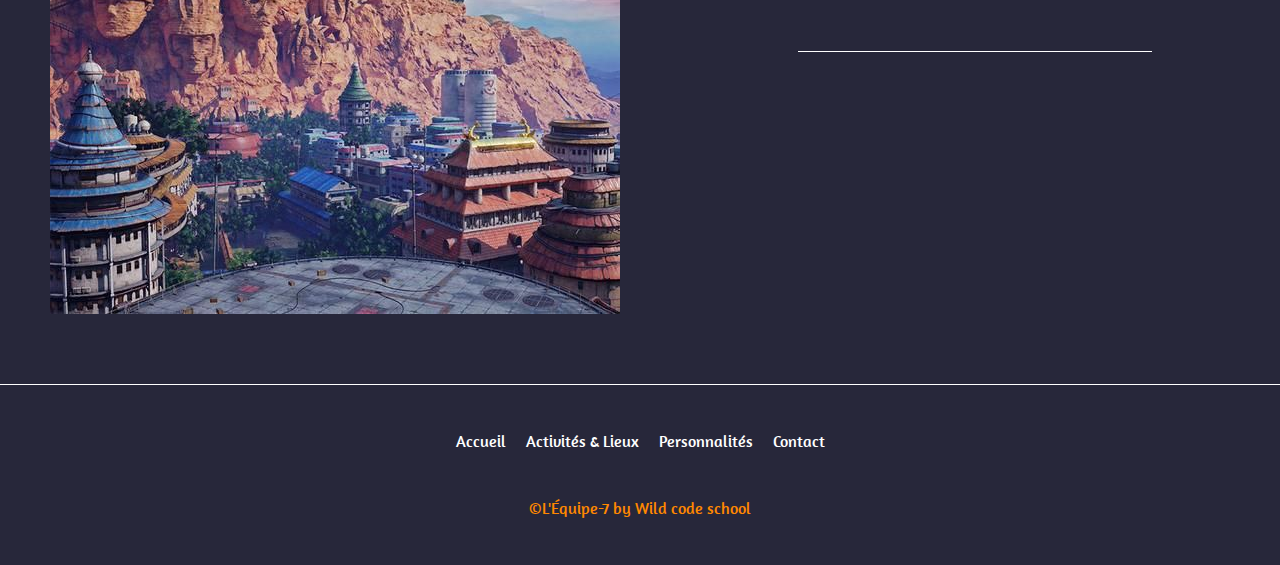
==== commit 7c4122e4: "version 1.03, plus aucune fautes en théorie" ====
--- a/index.html
+++ b/index.html
@@ -4,7 +4,7 @@
     <meta charset="UTF-8" />
     <meta http-equiv="X-UA-Compatible" content="IE=edge" />
     <meta name="viewport" content="width=device-width, initial-scale=1.0" />
-    <title>Document</title>
+    <title>Acceuil</title>
     <link rel="stylesheet" href="style.css" />
     <link rel="preconnect" href="https://fonts.googleapis.com"> 
 <link rel="preconnect" href="https://fonts.gstatic.com" crossorigin> 
@@ -21,7 +21,7 @@
         <ul>
           <li><a href="index.html">Accueil</a></li>
           <li><a href="lieu.html">Activités & Lieux</a></li>
-          <li><a href="perso.html">Personalités</a></li>
+          <li><a href="perso.html">Personnalités</a></li>
           <li><a href="contact.html">Contact</a></li>
         </ul>
       </div>
@@ -61,7 +61,7 @@
       <section class="three">
         <img src="assets/Konohaaa.jpeg" alt="status" />
         <p>
-          Depuis l'afrontement terrible ou Hashirama vaincu Madara, Konaha
+          Depuis l'affrontement terrible où Hashirama vaincu Madara, Konaha
           connnut beaucoup de guerres et de massacres. Mais le village à su
           renaitre de ses cendres pour devenir l'un des plus moderne et plus
           actritif du monde. <span class="line"></span>
@@ -72,7 +72,7 @@
       <ul>
         <li><a href="index.html">Accueil</a></li>
         <li><a href="lieu.html">Activités & Lieux</a></li>
-        <li><a href="perso.html">Personalités</a></li>
+        <li><a href="perso.html">Personnalités</a></li>
         <li><a href="contact.html">Contact</a></li>
       </ul>
       <p>&copy;L'Équipe-7 by Wild code school</p>
